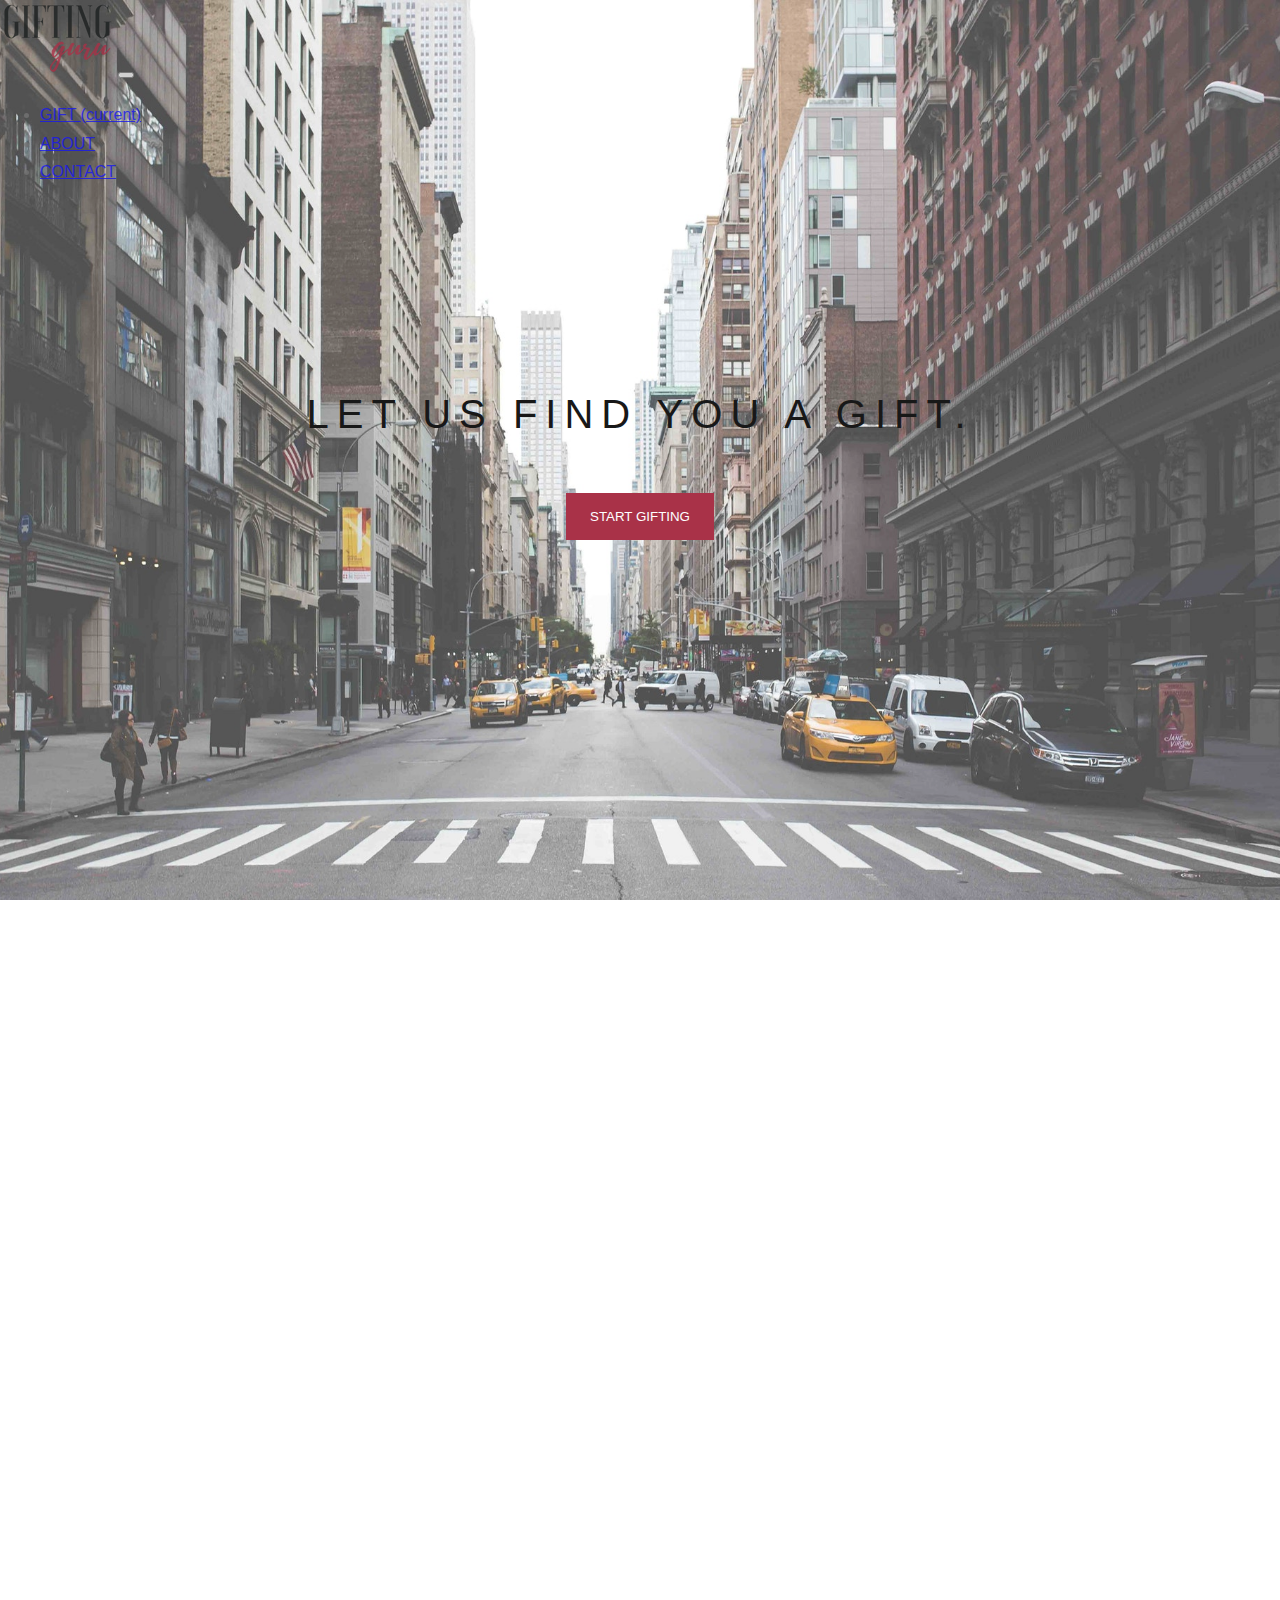
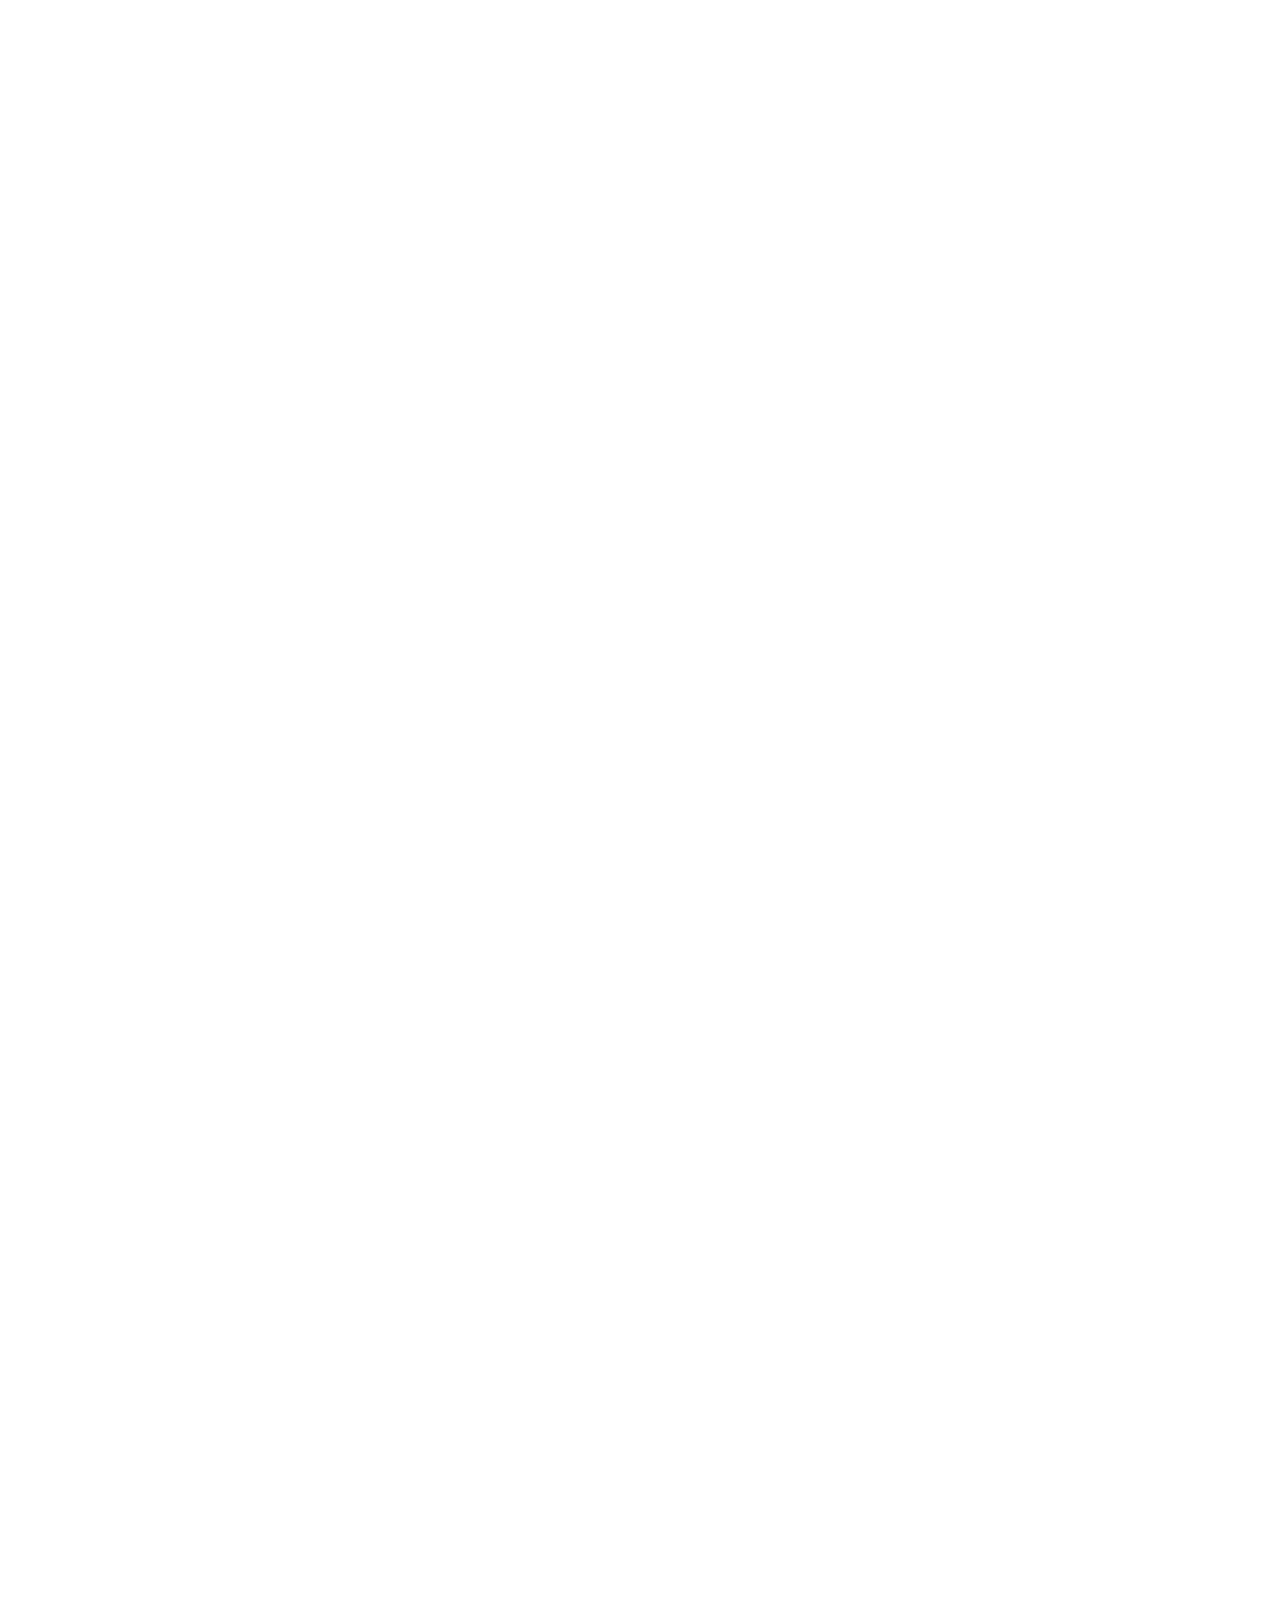
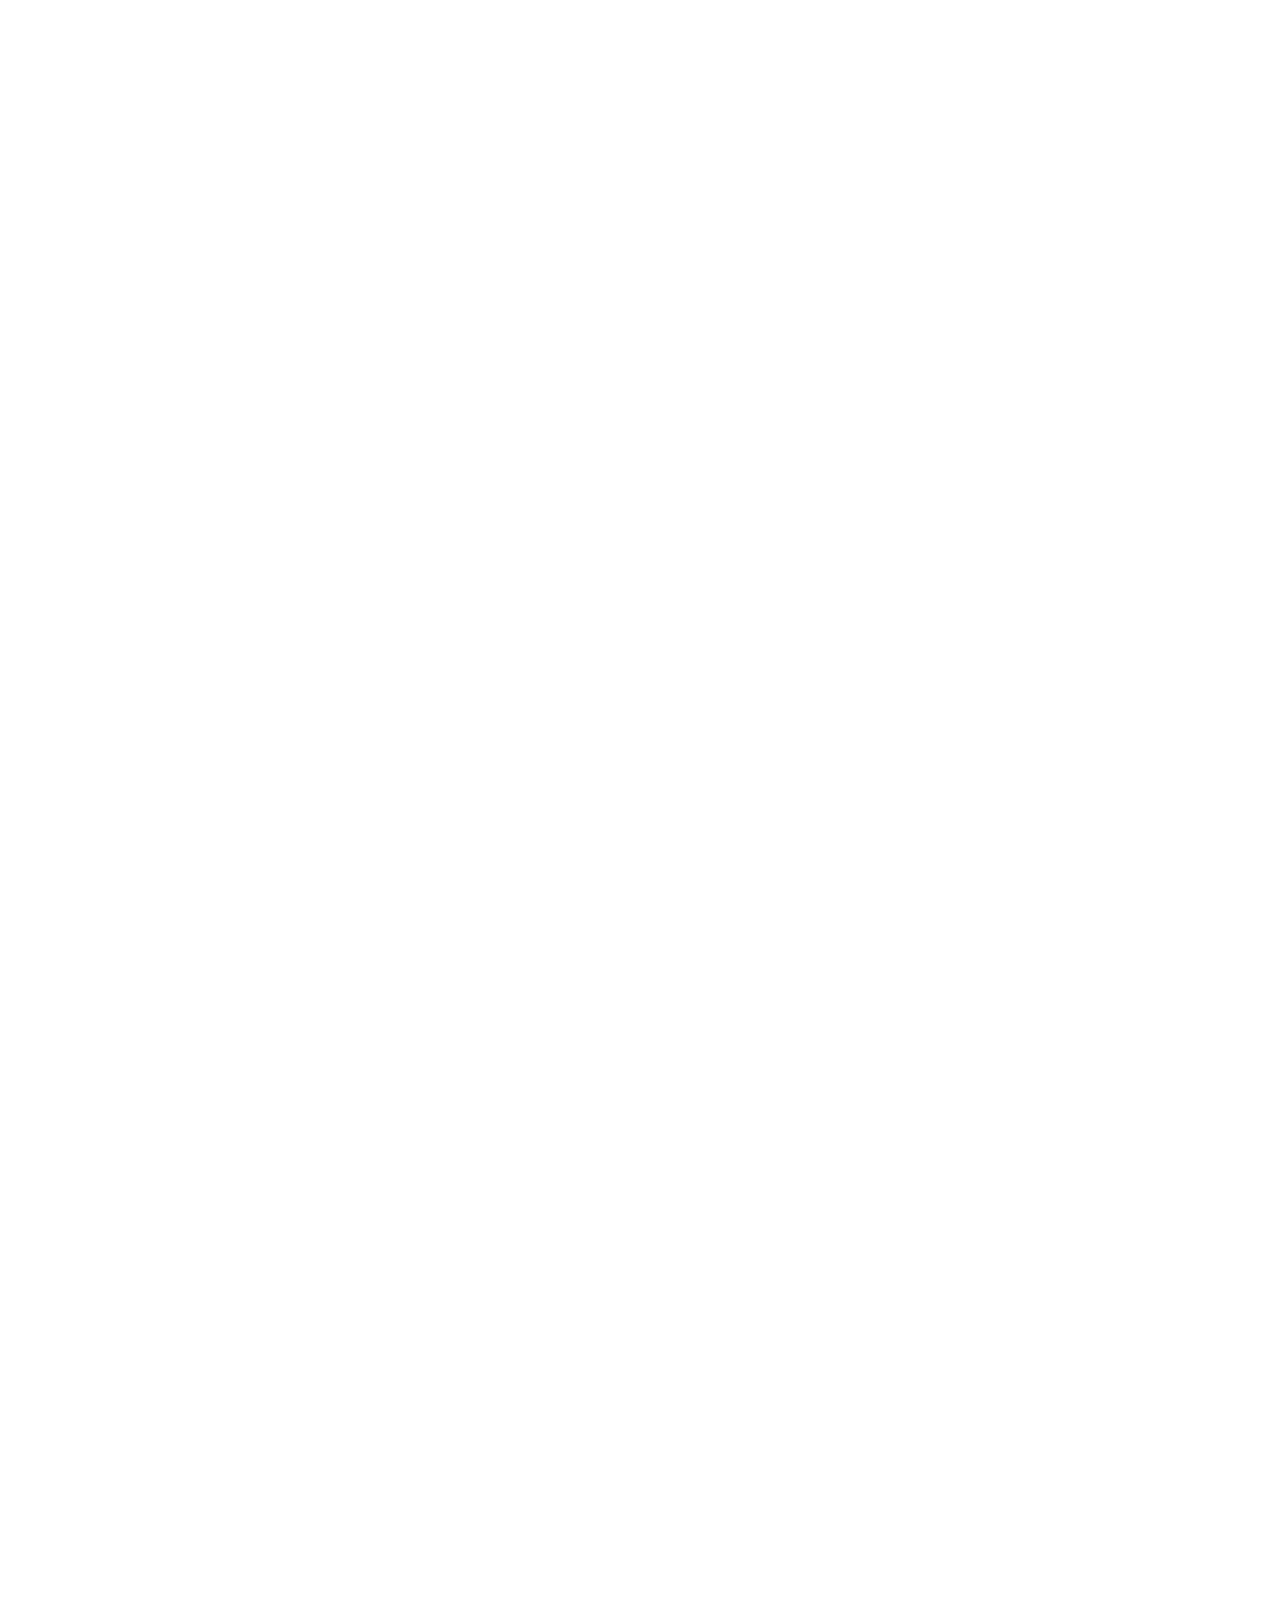
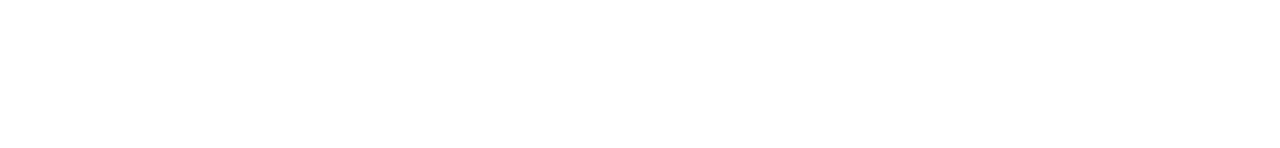
==== index.html @ bafcc560 "fixed padding issue, todo: fix footnote, added video" ====
<!DOCTYPE html>
<html lang="en">
<head>
  <meta charset="UTF-8">
  <meta name="viewport" content="width=device-width, initial-scale=1.0">
  <meta http-equiv="X-UA-Compatible" content="ie=edge">
  <title>GIFTING GURU</title>

  <!-- tab logo -->
  <link rel="shortcut icon" href="./img/tab_logo.png" type="image/png">

  <!-- custom css -->
  <link rel="stylesheet" href="css/style.css">



  <!-- bootstrap css -->
  <link rel="stylesheet" href="https://stackpath.bootstrapcdn.com/bootstrap/4.1.3/css/bootstrap.min.css" integrity="sha384-MCw98/SFnGE8fJT3GXwEOngsV7Zt27NXFoaoApmYm81iuXoPkFOJwJ8ERdknLPMO" crossorigin="anonymous">

</head>
<body>


<div style="width:100%;" class="pimg1">
  <!-- navbar -->
  <nav style="opacity: 0.8; width: 100%;" class="navbar navbar-expand-lg navbar-light bg-light">
    <a class="navbar-brand" href="#"><img src="./img/gifting_guru_logo.webp"></a>
    <button class="navbar-toggler" type="button" data-toggle="collapse" data-target="#navbarSupportedContent" aria-controls="navbarSupportedContent" aria-expanded="false" aria-label="Toggle navigation">
      <span class="navbar-toggler-icon"></span>
    </button>

    <div class="collapse navbar-collapse" id="navbarSupportedContent">
      <ul class="navbar-nav ml-auto">
        <li class="nav-item active">
          <a class="nav-link" href="#gift_button">GIFT <span class="sr-only">(current)</span></a>
        </li>
        <li class="nav-item">
          <a class="nav-link" href="#about_us">ABOUT</a>
        </li>
        <li class="nav-item">
          <a class="nav-link" href="#contact_us">CONTACT</a>
        </li>
      </ul>
    </div>
  </nav>

  <sectoin class="ptext">
    <blockquote style="font-size: 2.5rem; font-color:black; margin-bottom: 5%; margin-top: 0%;" class="blockquote">
      <p class="mb-0">Let us Find you a GIFT.</p>
    </blockquote>
    <button id="gift_button" class="border"><a style="text-decoration: none; color: white;" href="gift.html" target="_blank">START GIFTING</a></button>
  </sectoin>
</div>

<!-- how it works -->
<section style="width: 100%; margin: 0; text-align: center;" class="section section-light row">
  <div style="margin: 1% 0%;" class="col">
  <h2>HOW IT WORKS</h2>
  <hr></div>
  <div style="width: 100%; margin:0;"  class="row">
    <!-- image 1 -->
    <div class="spacing-top-bottom col">
      <button style="padding: 4rem; margin-top: 0;" class="border trans how_it_works">
        <img src="./img/tab_logo.png">
      </button>
      <p class="subtitle">NEED A GIFT BUT HAVE NO IDEA WHAT TO GET?</p>
    </div>
    <!-- image 2 -->
    <div class="spacing-top-bottom col">
      <button style="padding: 4rem; margin-top: 0;" class="border trans how_it_works">
        <img src="./img/tab_logo.png">
      </button>
      <p class="subtitle">SUBMIT IT FOR<br> EVALUATION</p>
    </div>
    <!-- image 3 -->
    <div class="spacing-top-bottom col">
      <button style="padding: 4rem; margin-top: 0;" class="border trans how_it_works">
        <img src="./img/tab_logo.png">
      </button>
      <p class="subtitle">RECEIVE CURATED GIFT <br> INSTANTLY!</p>
    </div>
  </div>
</section>
<section style="width: 100%; height: 90%; margin:0;" class="pimg3 row">
  <video style="display: block; margin: 0 auto;" src="./video/GG_VIDEO.mov" controls autoplay loop></video>
</section>

<!-- ABOUT US / OUR STORY CAROUSEL -->
<section style="margin: 0;" class="row section section-dark">
  <div style="margin: 5% 0%;" class="col">
    <div id="carouselExampleIndicators" class="carousel slide" data-ride="carousel">
      <ol class="carousel-indicators">
        <li data-target="#carouselExampleIndicators" data-slide-to="0" class="active"></li>
        <li data-target="#carouselExampleIndicators" data-slide-to="1"></li>
      </ol>
      <!-- ABOUT US -->
      <div class="carousel-inner">
        <div class="carousel-item active">
          <h2 style="text-align: center;" id="about_us">ABOUT US</h2>
          <hr style="background-color: white;">
          <p style="margin: 2rem 10rem;">
            Perferendis eos earum praesentium, blanditiis sapiente labore aliquam ipsa architecto vitae. Minima soluta temporibus voluptates inventore commodi cumque esse suscipit optio aliquam et, dolorem a cupiditate nihil fuga laboriosam fugiat placeat dignissimos! Unde eveniet placeat quisquam blanditiis voluptatem doloremque fugiat dolor repellendus ratione in.
          </p>
        </div>
        <!-- OUR STORY -->
        <div class="carousel-item">
          <h2 style="text-align: center;" id="about_us">OUR STORY</h2>
          <hr style="background-color: white;">
          <p style="margin: 2rem 10rem;">
            Perferendis eos earum praesentium, blanditiis sapiente labore aliquam ipsa architecto vitae. Minima soluta temporibus voluptates inventore commodi cumque esse suscipit optio aliquam et, dolorem a cupiditate nihil fuga laboriosam fugiat placeat dignissimos! Unde eveniet placeat quisquam blanditiis voluptatem doloremque fugiat dolor repellendus ratione in.
          </p>
        </div>
      </div>
      <a class="carousel-control-prev" href="#carouselExampleIndicators" role="button" data-slide="prev">
        <span class="carousel-control-prev-icon" aria-hidden="true"></span>
        <span class="sr-only">Previous</span>
      </a>
      <a class="carousel-control-next" href="#carouselExampleIndicators" role="button" data-slide="next">
        <span class="carousel-control-next-icon" aria-hidden="true"></span>
        <span class="sr-only">Next</span>
      </a>
    </div>
  </div>
</section>

<!-- CONTACT -->
<section style="height: 100vh;" class="pimg4">
    <div  class="row">
      <div class="ptext">
        <!-- <span id="contact_us" class="border" type="button" data-toggle="modal" data-target="#exampleModal">
          CONTACT US
        </span> -->
        <blockquote style="font-size: 2.5rem; font-color:black; margin-bottom: 5%; margin-top: 5%;" class="blockquote">
          <p class="mb-0 mt-auto mb-auto">
            Info@giftingguru.ca <br> Toronto, ON</p>
        </blockquote>
      </div>
    </div>

    <div class="row">
      <div class="ptext">
        <button id="gift_button" class="border"><a style="text-decoration: none; color: white;" href="gift.html" target="_blank">READY SET GIFT</a></button>
      </div>
    </div>
  <!-- footer -->
  <footer class="page-footer font-small blue pt-4">
  

    <!-- Footer Links -->
    <div class="container-fluid text-center text-md-left">

      <!-- Grid row -->
      <div class="row">
        <ul style="display: inline-block; text-decoration: none; list-style: none; margin-right: auto; margin-left: auto; font-size: 1.1rem;">
          <li style="display: inline-block; margin: 1px 1rem;">Facebook</li>
          <li style="display: inline-block; margin: 1px 1rem;">Instagram</li>
          <li style="display: inline-block; margin: 1px 1rem;">Twitter</li>
          </ul>

      </div>
      <!-- Grid row -->

    </div>
    <!-- Footer Links -->
    <div class="quote">"Exchange gifts, as that will lead to increasing your love for one another"

[Bukhari]</div>

    <!-- Copyright -->
    <div style="margin-top: 1rem; margin-bottom: 1rem;" class="footer-copyright text-center">
      Copyright 2018 by Gifting Guru
    </div>
    <!-- Copyright -->

  </footer>









  </section>

  <!-- Modal - For Contacting / Email -->
<!-- <div class="modal fade" id="exampleModal" tabindex="-1" role="dialog" aria-labelledby="exampleModalLabel" aria-hidden="true">
  <div class="modal-dialog" role="document">
    <div class="modal-content">
      <div class="modal-header">
        <h5 class="modal-title" id="exampleModalLabel">Email US</h5>
        <button type="button" class="close" data-dismiss="modal" aria-label="Close">
          <span aria-hidden="true">&times;</span>
        </button>
      </div>
      <div class="modal-body">
        <form>
      <div class="form-group">
        <label for="exampleInputEmail1">Email address</label>
        <input type="email" class="form-control" id="exampleInputEmail1" aria-describedby="emailHelp" placeholder="Enter email">
        <small id="emailHelp" class="form-text text-muted">We'll never share your email with anyone else.</small>
      </div>
      <div class="form-group">
        <label for="exampleInputPassword1">Message</label>
    <textarea class="form-control" id="exampleFormControlTextarea1" rows="3"></textarea>
      </div>
      <div class="modal-footer">
        <button type="button" class="btn btn-secondary" data-dismiss="modal">Close</button>
        <button type="submit" class="btn btn-primary">Send</button>
      </div>
    </form>
      </div>
      
    </div>
  </div>
</div> -->
<!-- 
<div class="pimg2">


</div>
 -->
  <!-- jquery -->
  <script src="https://code.jquery.com/jquery-3.3.1.slim.min.js" integrity="sha384-q8i/X+965DzO0rT7abK41JStQIAqVgRVzpbzo5smXKp4YfRvH+8abtTE1Pi6jizo" crossorigin="anonymous"></script>
  <!-- bootstarp js -->
  <script src="https://cdnjs.cloudflare.com/ajax/libs/popper.js/1.14.3/umd/popper.min.js" integrity="sha384-ZMP7rVo3mIykV+2+9J3UJ46jBk0WLaUAdn689aCwoqbBJiSnjAK/l8WvCWPIPm49" crossorigin="anonymous"></script>
  <script src="https://stackpath.bootstrapcdn.com/bootstrap/4.1.3/js/bootstrap.min.js" integrity="sha384-ChfqqxuZUCnJSK3+MXmPNIyE6ZbWh2IMqE241rYiqJxyMiZ6OW/JmZQ5stwEULTy" crossorigin="anonymous"></script>
</body>
</html>
---- css/style.css ----
body, html{
  height:100%;
  width: 100%;
  margin:0;
  font-size:16px;
  font-family:"Lato", sans-serif;
  font-weight:400;
  line-height:1.8em;
  color:#666;
  /* no horizontal scroll */
  overflow-x: hidden;
}

#gift_button {
  padding: 1rem 1.5rem; 
  background-color: rgba(160, 28, 53, 1); 
  border: none;
}

.pimg1, .pimg2, .pimg3, .pimg4{
  position:relative;
  opacity:0.90;
  background-position:center;
  background-size:cover;
  background-repeat:no-repeat;
  margin: 0;

  /*
    fixed = parallax
    scroll = normal
  */
  background-attachment:fixed;
}

/* horizontal line */
hr {
  background-color: black; 
  margin: 1% 10%;
}

h2 {
  width: 100%;
  /*background-color: orange; */
}
.pimg1{
  background-image:url('../img/image1.jpg');
  /*min-height:100%;*/
  height:100%;
  width:100%;
}

.pimg2{
  background-image:url('../img/image2.jpg');
  /*min-height:400px;*/
  height:100%;
  width:100%;
}

.pimg3{
  background-image:url('../img/image3.jpg');
  height:100%;
  width:100%;
}
.pimg4{
  background-image:url('../img/pagebg2.jpg');
  /*min-height:400px;*/
  height:100%;
  width:100%;
  /*background-size: 300px 150px;*/

 /* width: 300px;
  height: 300px;*/
}

.section{
  text-align:center;
  /*padding:50px 80px;*/
  width: 100%;
  margin: 0;
}

nav {
  width: 100%;
}

.section-light{
  background-color:#f4f4f4;
  color:#666;
}

.section-dark{
  background-color:#282e34;
  color:#ddd;
}

.ptext{
  position:absolute;
  top:40%;
  width:100%;
  text-align:center;
  color:#000;
  font-size:27px;
  letter-spacing:8px;
  text-transform:uppercase;
}

.ptext1{
  position:absolute;
  top:23%;
  width:100%;
  text-align:center;
  color:#000;
  font-size:27px;
  letter-spacing:8px;
  text-transform:uppercase;
}

.ptext .border{
  background-color:#111;
  color:#fff;
  padding:20px;
}

.ptext .border.trans{
  background-color:transparent;
}

@media(max-width:568px){
  .pimg1, .pimg2, .pimg3{
    background-attachment:scroll;
  }
}

/* add some margin top-bottom */
.spacing-top-bottom {
  margin: 2% 0%;
  text-align: center; 
}

/*display when hover */

.how_it_works {
  display: inline-block; 
  border-radius: 50%;
  border-color: black;
  text-align: center;
  /*margin: 2rem;*/
  padding: 10rem;
  /*background-color: green;*/
}
p.show_on_hover {
  opacity: 0; 
  font-size: 1rem;
   text-decoration: none;
}

img.hide_on_hover {
  opacity: 1; 
}
img.hide_on_hover:hover {
  opacity: 0; 
}

p.show_on_hover:hover {
  opacity: 1; 
}

/*footer style*/
footer {
  margin: 0;
  width: 100%;
  opacity: 0.9; 
  background-color: white; 
  color: black; 
  margin-top: 50%;
}
.under_h5 {
  border: 1px solid white; 
  margin-top: 0px; 
  margin-bottom: 10px;
  margin-right: 15px;
}

.quote {
  text-align: center;
}
/* circle size and shape */
.circles_size_position {
  /*margin-bottom: 10rem;*/
  /*background-color: green;*/
}
/* subtitle for 3 pieces */
.subtitle {
  /*background-color: green;*/
  width:100%;
  margin: 5% 0%;
  text-transform:uppercase;
  color: black; 
  /*background-color: white;*/
  font-size: 1.1rem;
  /*margin-bottom: 20%;*/
  /*margin-right: 10%;*/
  /*margin-left: 10%;*/
}

@media only screen and (max-width: 760px) {
  .under_h5 {
    margin-right: 20rem;
    margin-left: 20rem;
  }
}
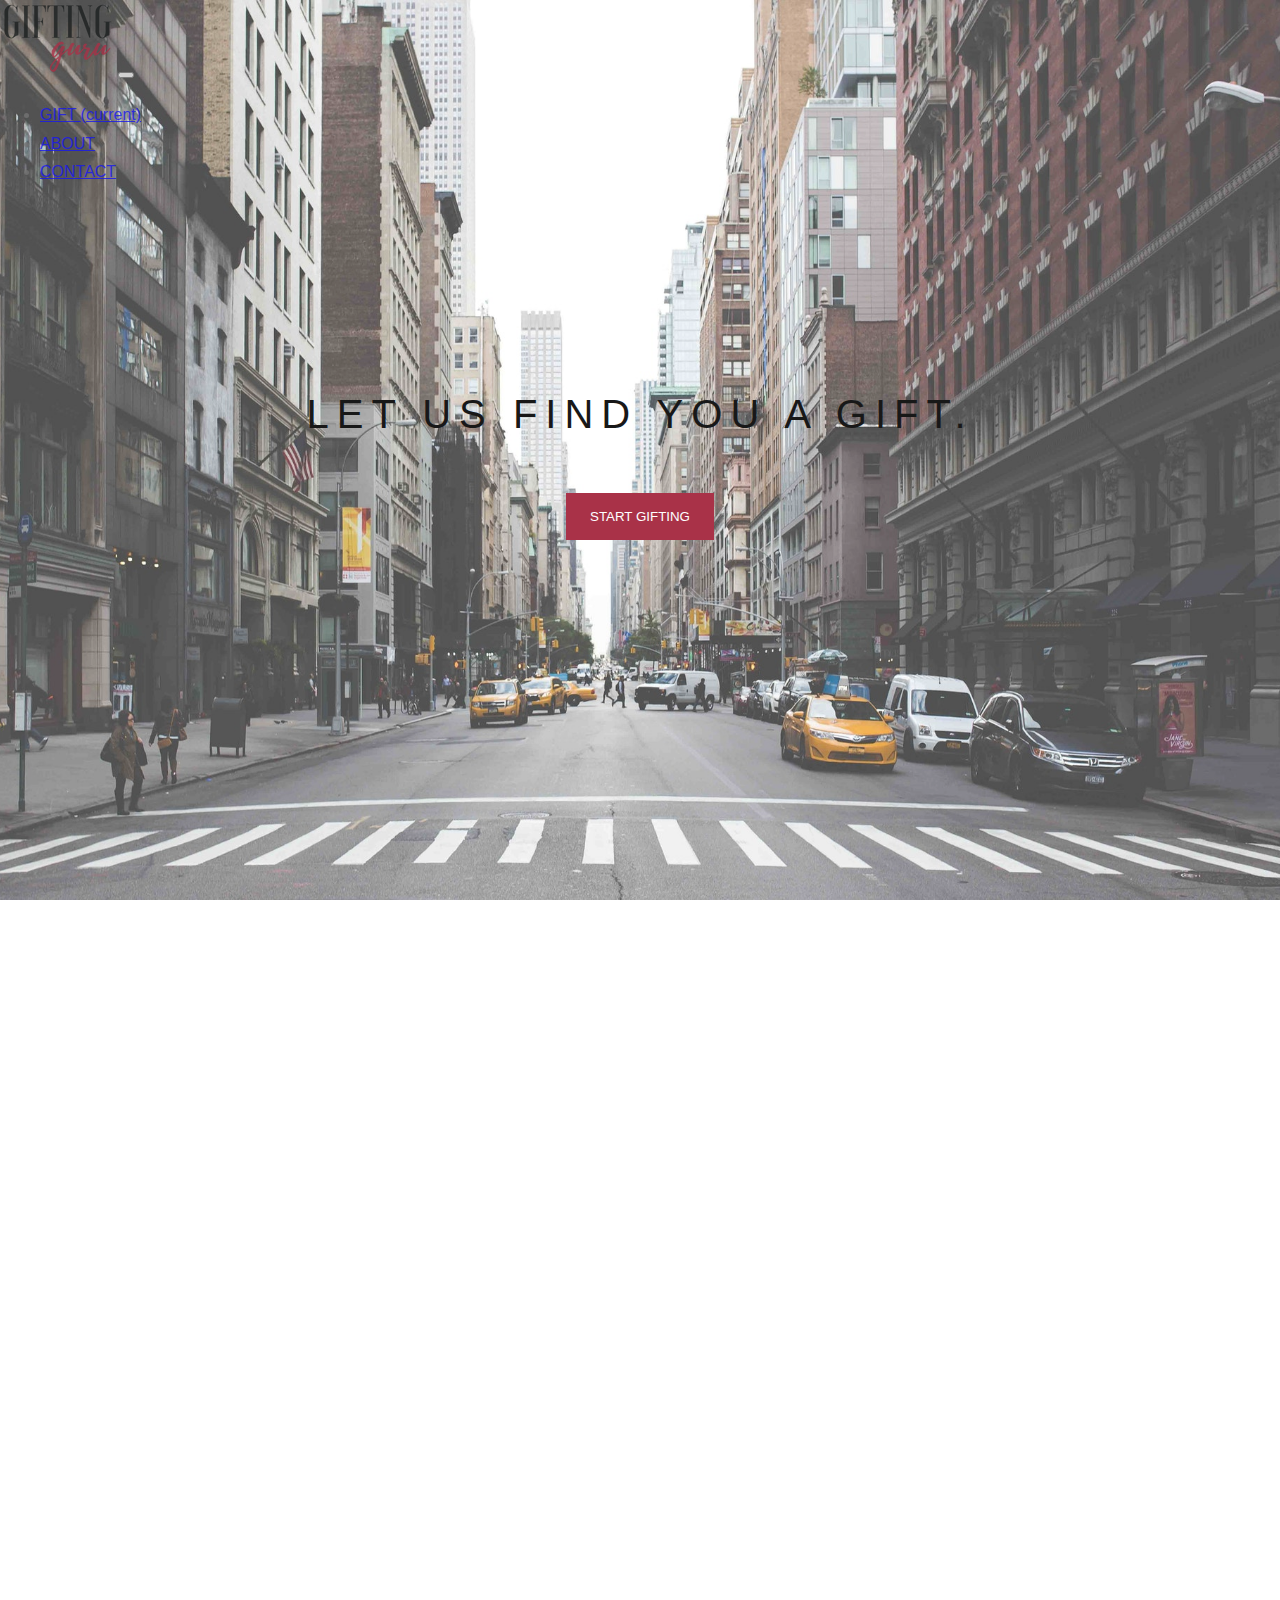
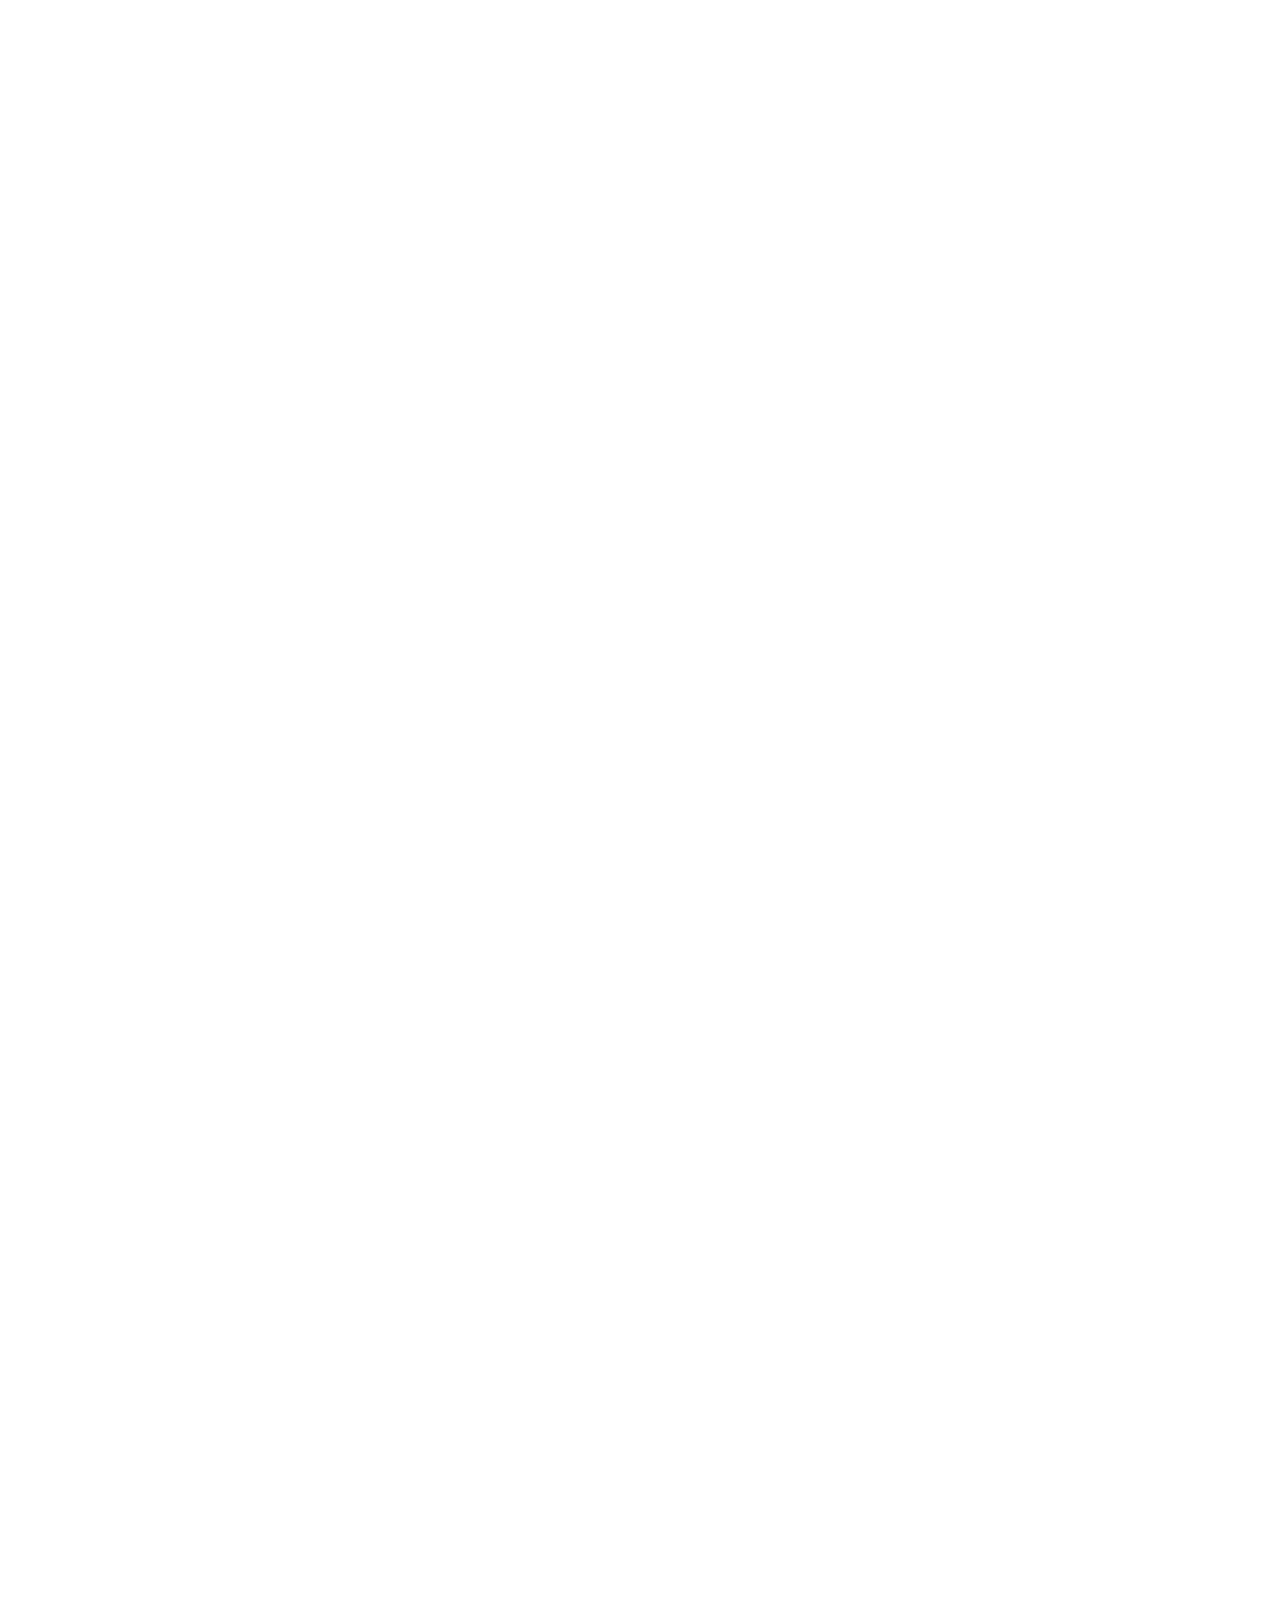
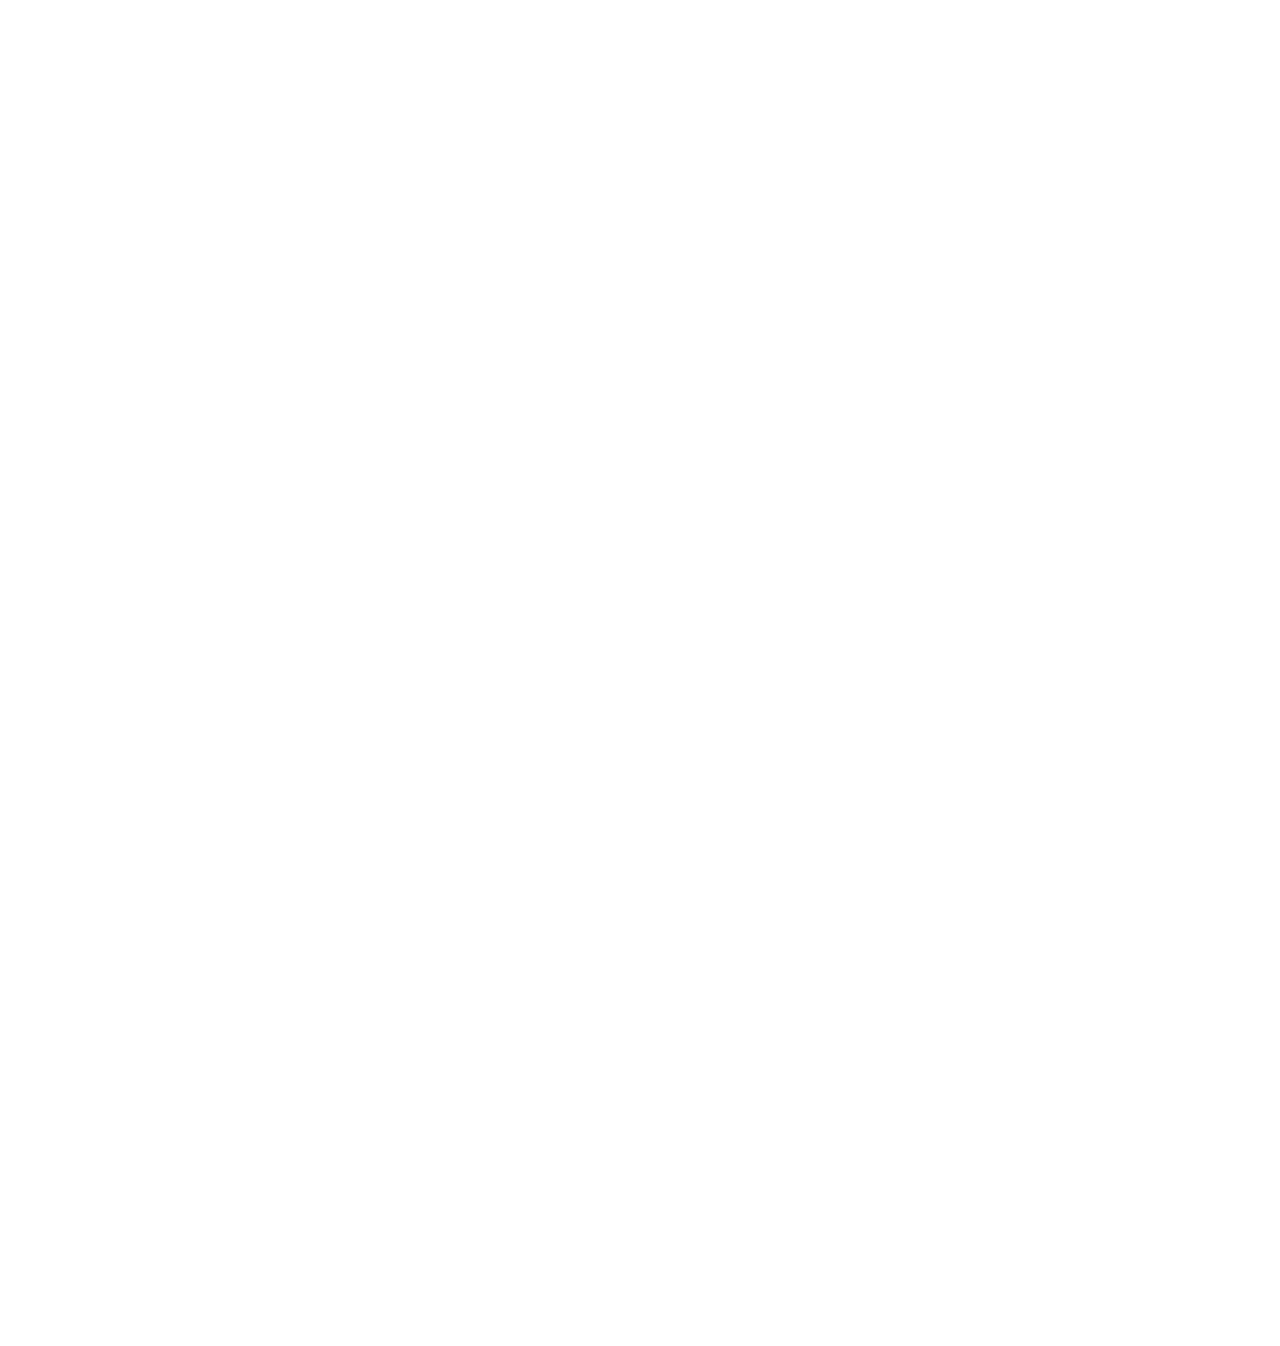
==== commit 662f5861: "fixed footer" ====
--- a/index.html
+++ b/index.html
@@ -124,103 +124,48 @@
 </section>
 
 <!-- CONTACT -->
-<section style="height: 100vh;" class="pimg4">
-    <div  class="row">
-      <div class="ptext">
-        <!-- <span id="contact_us" class="border" type="button" data-toggle="modal" data-target="#exampleModal">
-          CONTACT US
-        </span> -->
-        <blockquote style="font-size: 2.5rem; font-color:black; margin-bottom: 5%; margin-top: 5%;" class="blockquote">
-          <p class="mb-0 mt-auto mb-auto">
-            Info@giftingguru.ca <br> Toronto, ON</p>
-        </blockquote>
-      </div>
+<section style="height: 100vh; opacity: 0.9;" class="pimg4">
+  <div style="margin: 0;" class="row">
+    <div class="ptext col">
+      <blockquote style="background-color: green; font-size: 2.5rem; font-color:black;" class="blockquote">
+        <p class="mb-0 mt-auto mb-auto">
+          Info@giftingguru.ca <br> Toronto, ON
+        </p>
+      </blockquote>
     </div>
+  </div>
 
-    <div class="row">
-      <div class="ptext">
-        <button id="gift_button" class="border"><a style="text-decoration: none; color: white;" href="gift.html" target="_blank">READY SET GIFT</a></button>
-      </div>
+  <div class="row">
+    <div class="ptext col">
+      <button style="background-color: green;" id="gift_button" class="border"><a style="text-decoration: none; color: white;" href="gift.html" target="_blank">READY SET GIFT</a></button>
     </div>
-  <!-- footer -->
-  <footer class="page-footer font-small blue pt-4">
-  
+  </div>
 
-    <!-- Footer Links -->
-    <div class="container-fluid text-center text-md-left">
 
-      <!-- Grid row -->
-      <div class="row">
-        <ul style="display: inline-block; text-decoration: none; list-style: none; margin-right: auto; margin-left: auto; font-size: 1.1rem;">
-          <li style="display: inline-block; margin: 1px 1rem;">Facebook</li>
-          <li style="display: inline-block; margin: 1px 1rem;">Instagram</li>
-          <li style="display: inline-block; margin: 1px 1rem;">Twitter</li>
-          </ul>
+</section>
 
-      </div>
-      <!-- Grid row -->
-
-    </div>
-    <!-- Footer Links -->
-    <div class="quote">"Exchange gifts, as that will lead to increasing your love for one another"
-
-[Bukhari]</div>
-
-    <!-- Copyright -->
-    <div style="margin-top: 1rem; margin-bottom: 1rem;" class="footer-copyright text-center">
-      Copyright 2018 by Gifting Guru
-    </div>
-    <!-- Copyright -->
-
-  </footer>
+<!-- footer -->
+<footer style="margin: 0;" class="page-footer">
+  <div style="margin: 0.5% 0%;" class="row">
+    <ul style="text-align: center; display: inline-block; text-decoration: none; list-style: none; font-size: 1.1rem;" class="col">
+      <li style="display: inline-block; margin: 1px 1rem;">Facebook</li>
+      <li style="display: inline-block; margin: 1px 1rem;">Instagram</li>
+      <li style="display: inline-block; margin: 1px 1rem;">Twitter</li>
+    </ul>
+  </div>
+  <div style="margin:0%; text-align: center;" class="row">
+    <p style="text-align: center;" class="col">
+      "Exchange gifts, as that will lead to increasing your love for one another" [Bukhari]
+    </p>
+  </div>
+  <!-- Copyright -->
+  <div style="margin: 1% 0%; text-align: center;" class="footer-copyright">
+    Copyright 2018 by Gifting Guru
+  </div>
+</footer>
 
 
 
-
-
-
-
-
-
-  </section>
-
-  <!-- Modal - For Contacting / Email -->
-<!-- <div class="modal fade" id="exampleModal" tabindex="-1" role="dialog" aria-labelledby="exampleModalLabel" aria-hidden="true">
-  <div class="modal-dialog" role="document">
-    <div class="modal-content">
-      <div class="modal-header">
-        <h5 class="modal-title" id="exampleModalLabel">Email US</h5>
-        <button type="button" class="close" data-dismiss="modal" aria-label="Close">
-          <span aria-hidden="true">&times;</span>
-        </button>
-      </div>
-      <div class="modal-body">
-        <form>
-      <div class="form-group">
-        <label for="exampleInputEmail1">Email address</label>
-        <input type="email" class="form-control" id="exampleInputEmail1" aria-describedby="emailHelp" placeholder="Enter email">
-        <small id="emailHelp" class="form-text text-muted">We'll never share your email with anyone else.</small>
-      </div>
-      <div class="form-group">
-        <label for="exampleInputPassword1">Message</label>
-    <textarea class="form-control" id="exampleFormControlTextarea1" rows="3"></textarea>
-      </div>
-      <div class="modal-footer">
-        <button type="button" class="btn btn-secondary" data-dismiss="modal">Close</button>
-        <button type="submit" class="btn btn-primary">Send</button>
-      </div>
-    </form>
-      </div>
-      
-    </div>
-  </div>
-</div> -->
-<!-- 
-<div class="pimg2">
-
-
-</div>
- -->
   <!-- jquery -->
   <script src="https://code.jquery.com/jquery-3.3.1.slim.min.js" integrity="sha384-q8i/X+965DzO0rT7abK41JStQIAqVgRVzpbzo5smXKp4YfRvH+8abtTE1Pi6jizo" crossorigin="anonymous"></script>
   <!-- bootstarp js -->
--- a/css/style.css
+++ b/css/style.css
@@ -172,7 +172,7 @@
   opacity: 0.9; 
   background-color: white; 
   color: black; 
-  margin-top: 50%;
+  /*margin-top: 50%;*/
 }
 .under_h5 {
   border: 1px solid white; 
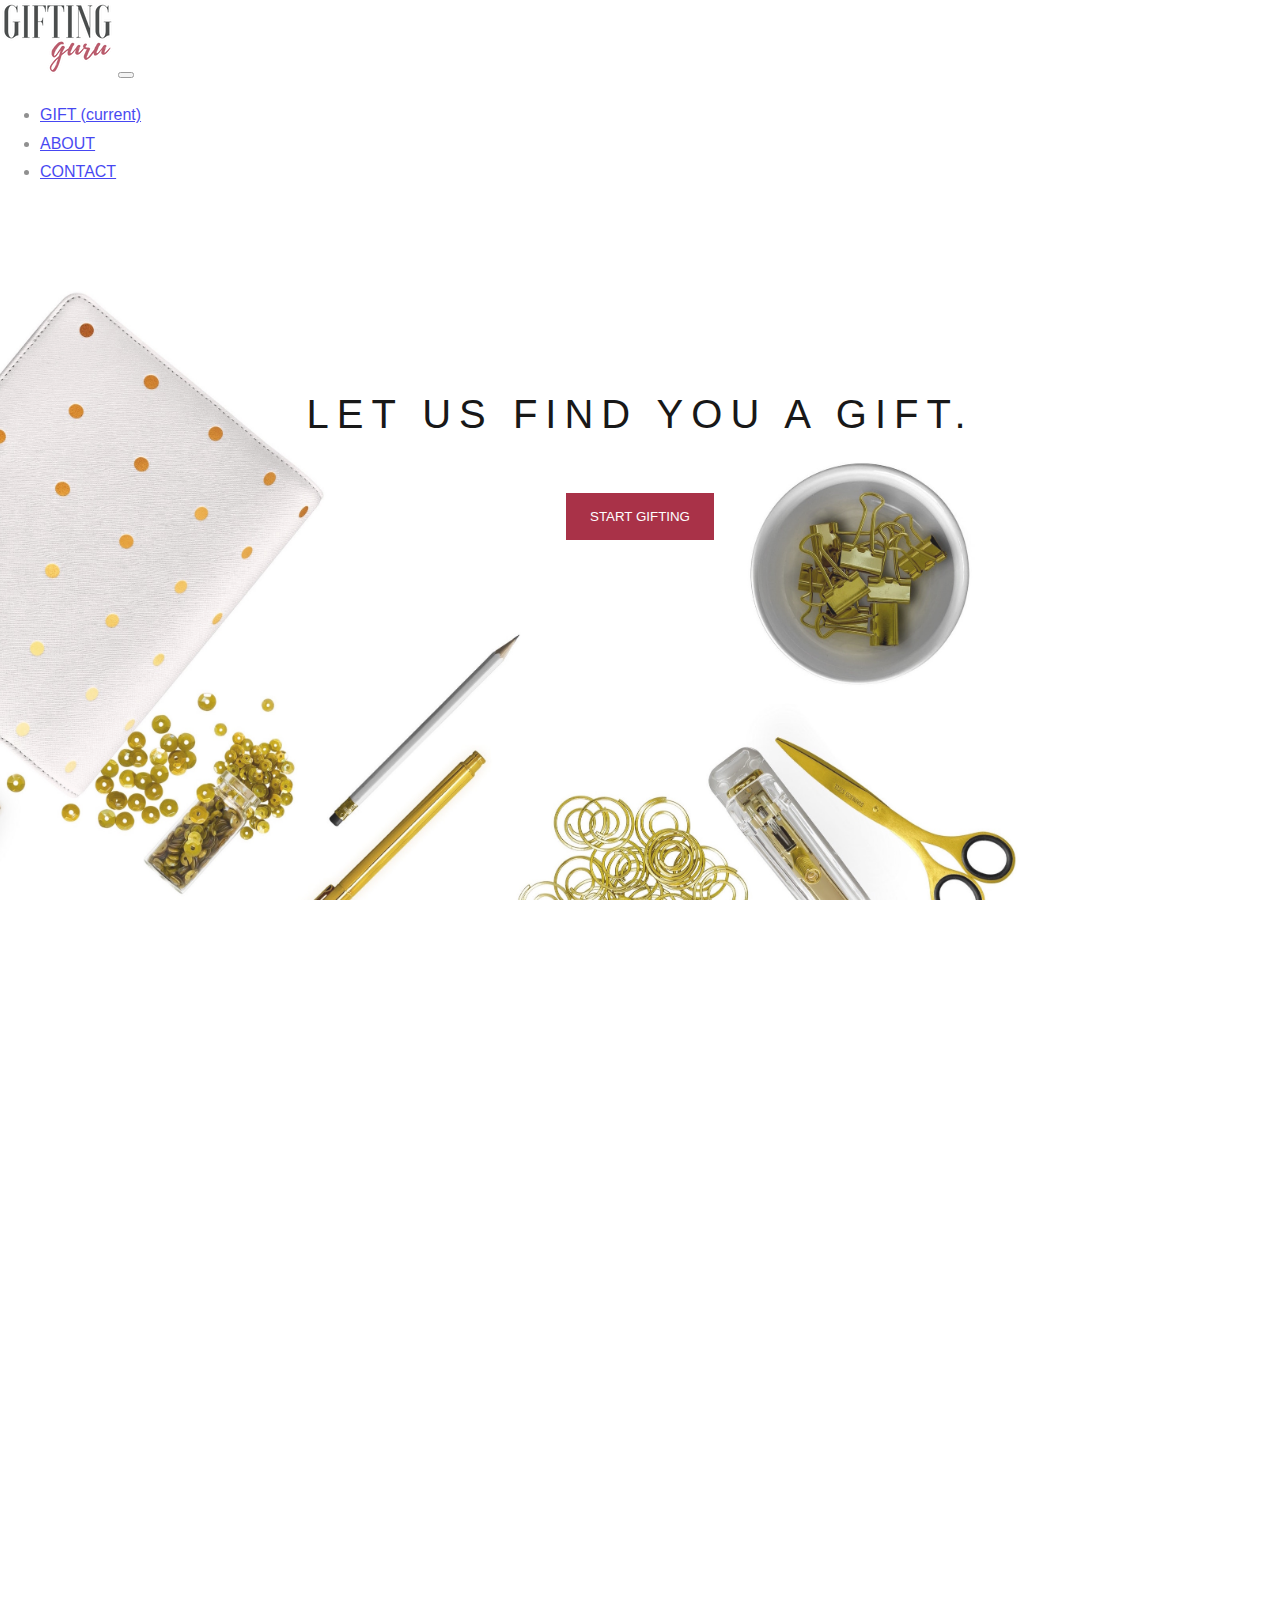
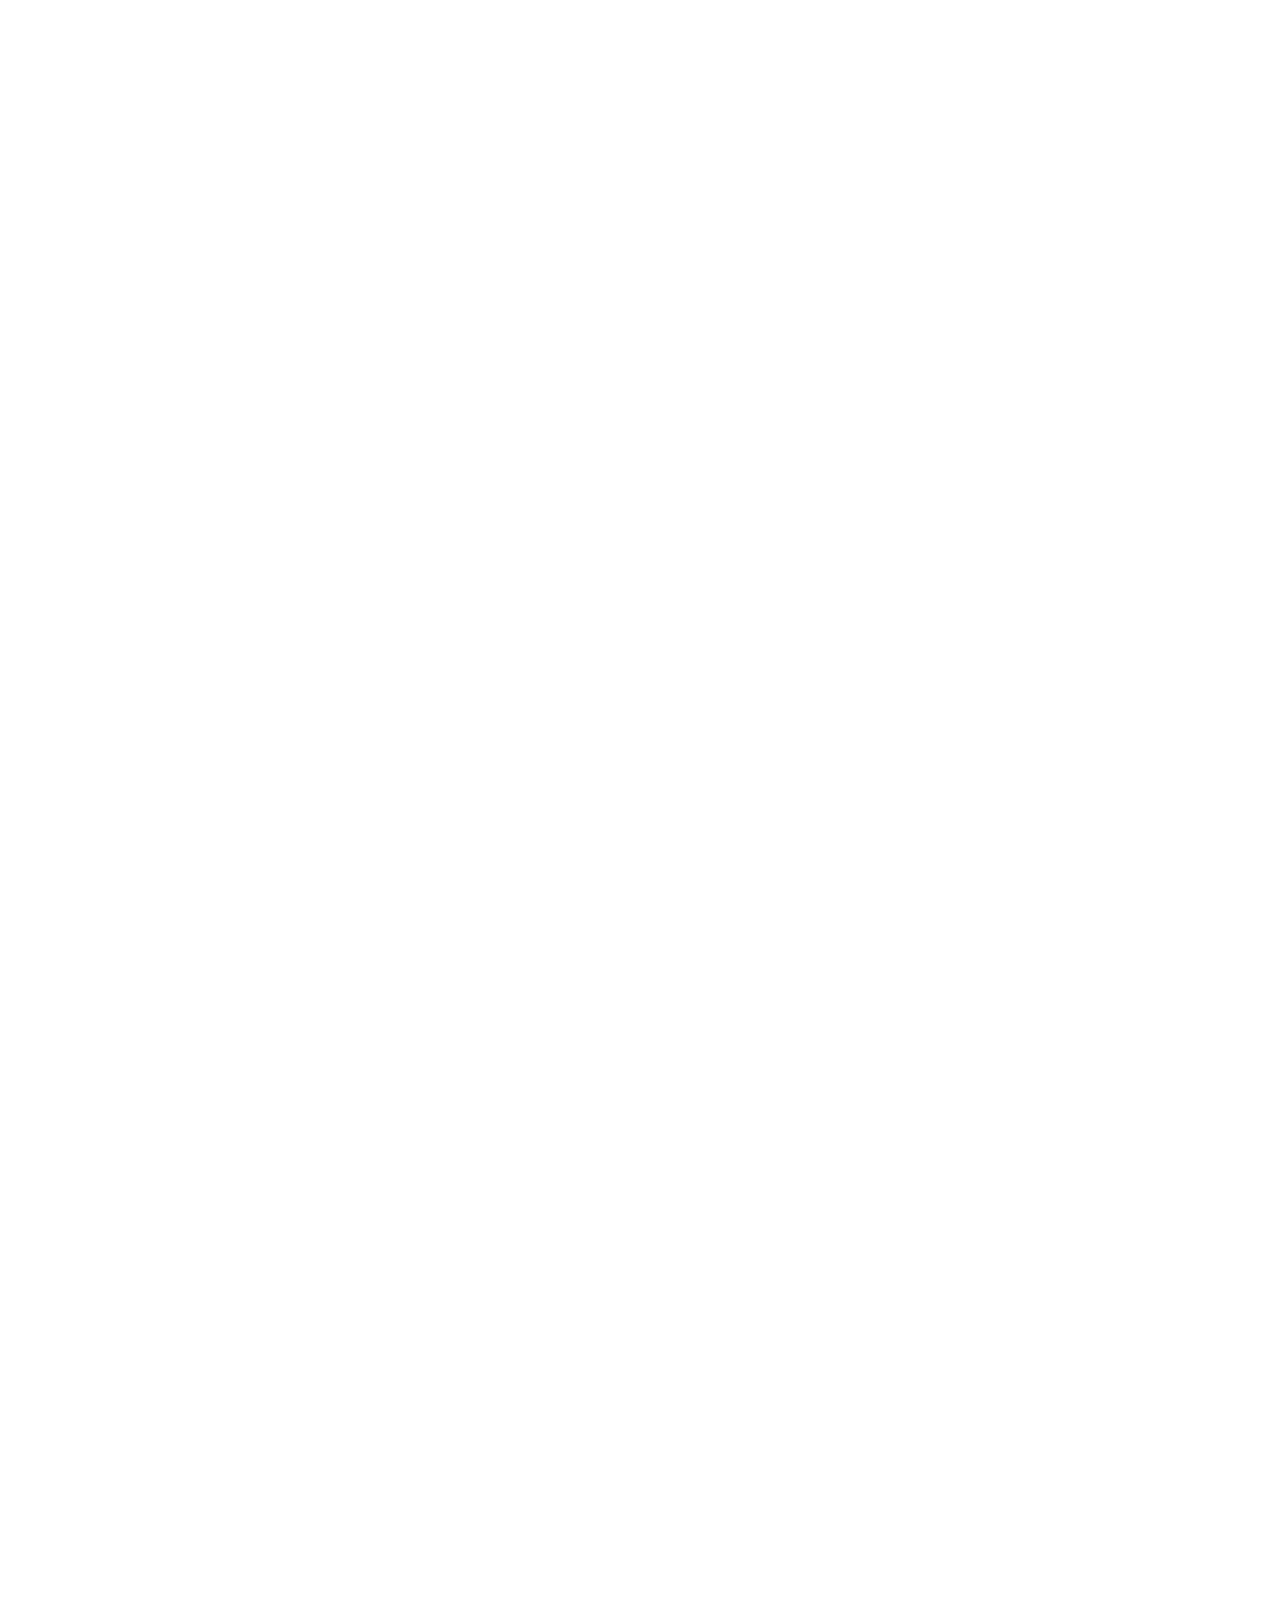
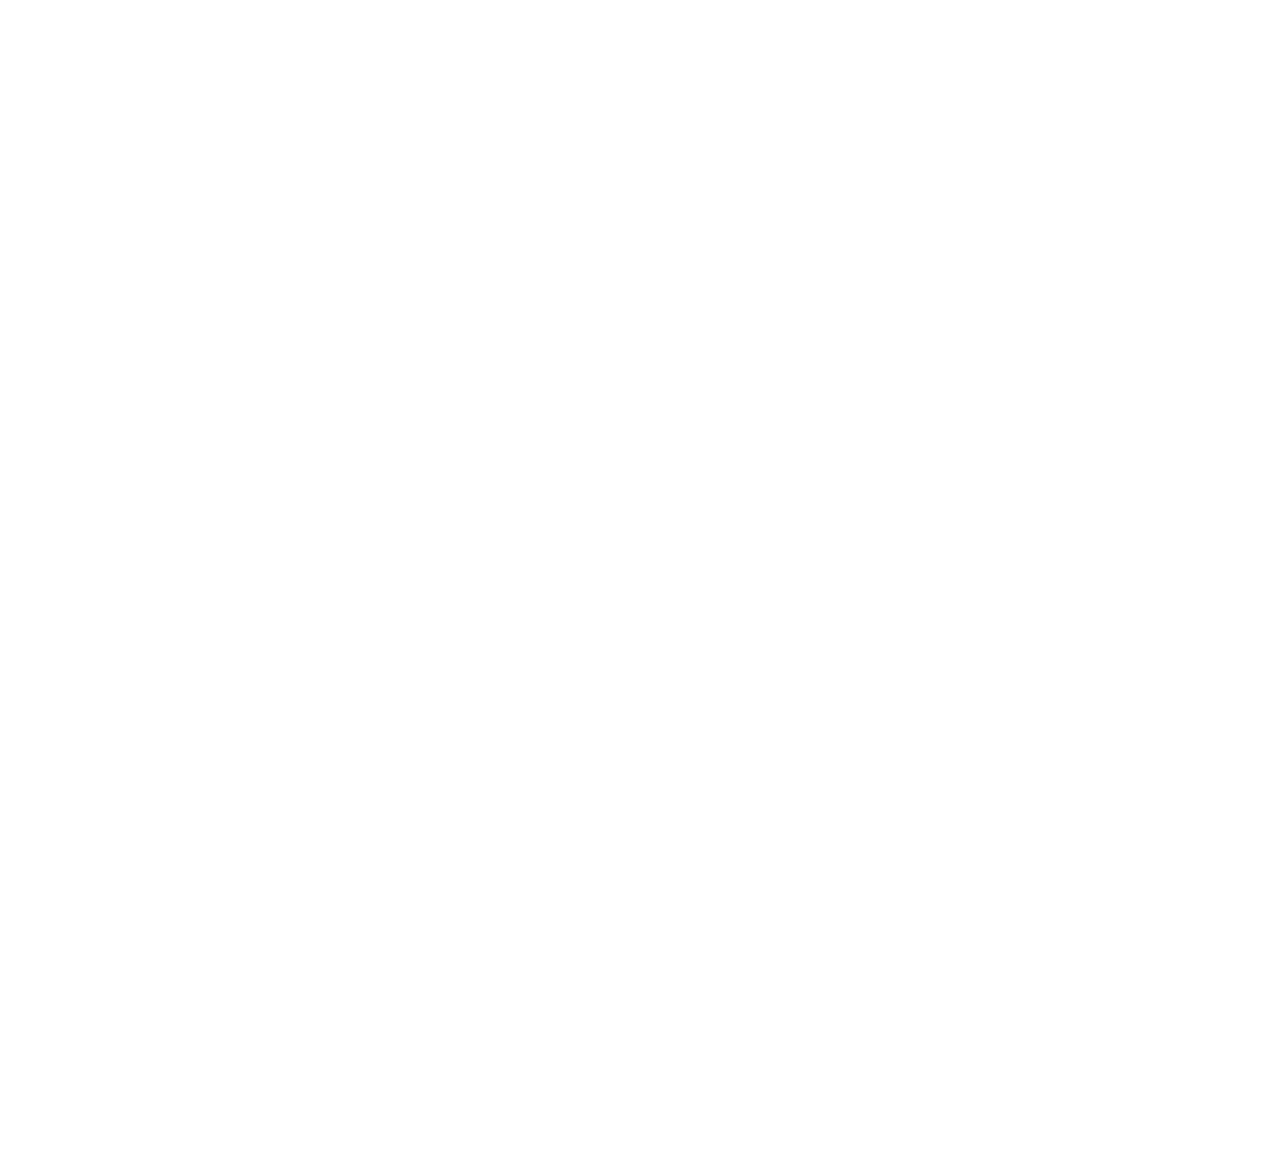
==== commit 6c46922f: "finished" ====
--- a/index.html
+++ b/index.html
@@ -21,7 +21,7 @@
 <body>
 
 
-<div style="width:100%;" class="pimg1">
+<div style="width:100%;" class="pimg5">
   <!-- navbar -->
   <nav style="opacity: 0.8; width: 100%;" class="navbar navbar-expand-lg navbar-light bg-light">
     <a class="navbar-brand" href="#"><img src="./img/gifting_guru_logo.webp"></a>
@@ -81,7 +81,9 @@
     </div>
   </div>
 </section>
-<section style="width: 100%; height: 90%; margin:0;" class="pimg3 row">
+
+<!-- VIDEO -->
+<section style="width: 100%; height: 90%; margin:0;" class="pimg6 row">
   <video style="display: block; margin: 0 auto;" src="./video/GG_VIDEO.mov" controls autoplay loop></video>
 </section>
 
@@ -126,31 +128,29 @@
 <!-- CONTACT -->
 <section style="height: 100vh; opacity: 0.9;" class="pimg4">
   <div style="margin: 0;" class="row">
-    <div class="ptext col">
-      <blockquote style="background-color: green; font-size: 2.5rem; font-color:black;" class="blockquote">
-        <p class="mb-0 mt-auto mb-auto">
+    <div style="margin: 10% 0%; " class="ptext col">
+      <blockquote style="font-size: 2.5rem; font-color:black;" class="blockquote">
+        <h2 style="font-weight: bold; color: white; font-size: 3rem;" class="mt-auto mb-auto">
           Info@giftingguru.ca <br> Toronto, ON
-        </p>
+        </h2>
       </blockquote>
     </div>
   </div>
 
   <div class="row">
     <div class="ptext col">
-      <button style="background-color: green;" id="gift_button" class="border"><a style="text-decoration: none; color: white;" href="gift.html" target="_blank">READY SET GIFT</a></button>
+      <button id="gift_button" class="border"><a style="text-decoration: none; color: white;" href="gift.html" target="_blank">READY SET GIFT</a></button>
     </div>
   </div>
 
 
-</section>
-
-<!-- footer -->
-<footer style="margin: 0;" class="page-footer">
+  <!-- footer -->
+<footer style="margin: 0; bottom: 0; position: absolute;" class="page-footer">
   <div style="margin: 0.5% 0%;" class="row">
     <ul style="text-align: center; display: inline-block; text-decoration: none; list-style: none; font-size: 1.1rem;" class="col">
-      <li style="display: inline-block; margin: 1px 1rem;">Facebook</li>
-      <li style="display: inline-block; margin: 1px 1rem;">Instagram</li>
-      <li style="display: inline-block; margin: 1px 1rem;">Twitter</li>
+      <li style="display: inline-block; margin: 1px 5%;">Facebook</li>
+      <li style="display: inline-block; margin: 1px 5%;">Instagram</li>
+      <li style="display: inline-block; margin: 1px 5%;">Twitter</li>
     </ul>
   </div>
   <div style="margin:0%; text-align: center;" class="row">
@@ -163,6 +163,9 @@
     Copyright 2018 by Gifting Guru
   </div>
 </footer>
+</section>
+
+
 
 
 
--- a/css/style.css
+++ b/css/style.css
@@ -17,7 +17,7 @@
   border: none;
 }
 
-.pimg1, .pimg2, .pimg3, .pimg4{
+.pimg1, .pimg2, .pimg3, .pimg4, .pimg5, .pimg6 {
   position:relative;
   opacity:0.90;
   background-position:center;
@@ -61,15 +61,23 @@
   height:100%;
   width:100%;
 }
-.pimg4{
+
+.pimg4 {
   background-image:url('../img/pagebg2.jpg');
-  /*min-height:400px;*/
-  height:100%;
-  width:100%;
-  /*background-size: 300px 150px;*/
-
- /* width: 300px;
-  height: 300px;*/
+  height:100%;
+  width:100%;
+}
+
+.pimg5 {
+  background-image:url('../img/pagebg_1.jpg');
+  height:100%;
+  width:100%;
+}
+
+.pimg6 {
+  background-image:url('../img/pagebg4.jpg');
+  height:100%;
+  width:100%;
 }
 
 .section{
@@ -126,7 +134,7 @@
 }
 
 @media(max-width:568px){
-  .pimg1, .pimg2, .pimg3{
+  .pimg1, .pimg2, .pimg3, .pimg4, .pimg5, .pimg6 {
     background-attachment:scroll;
   }
 }
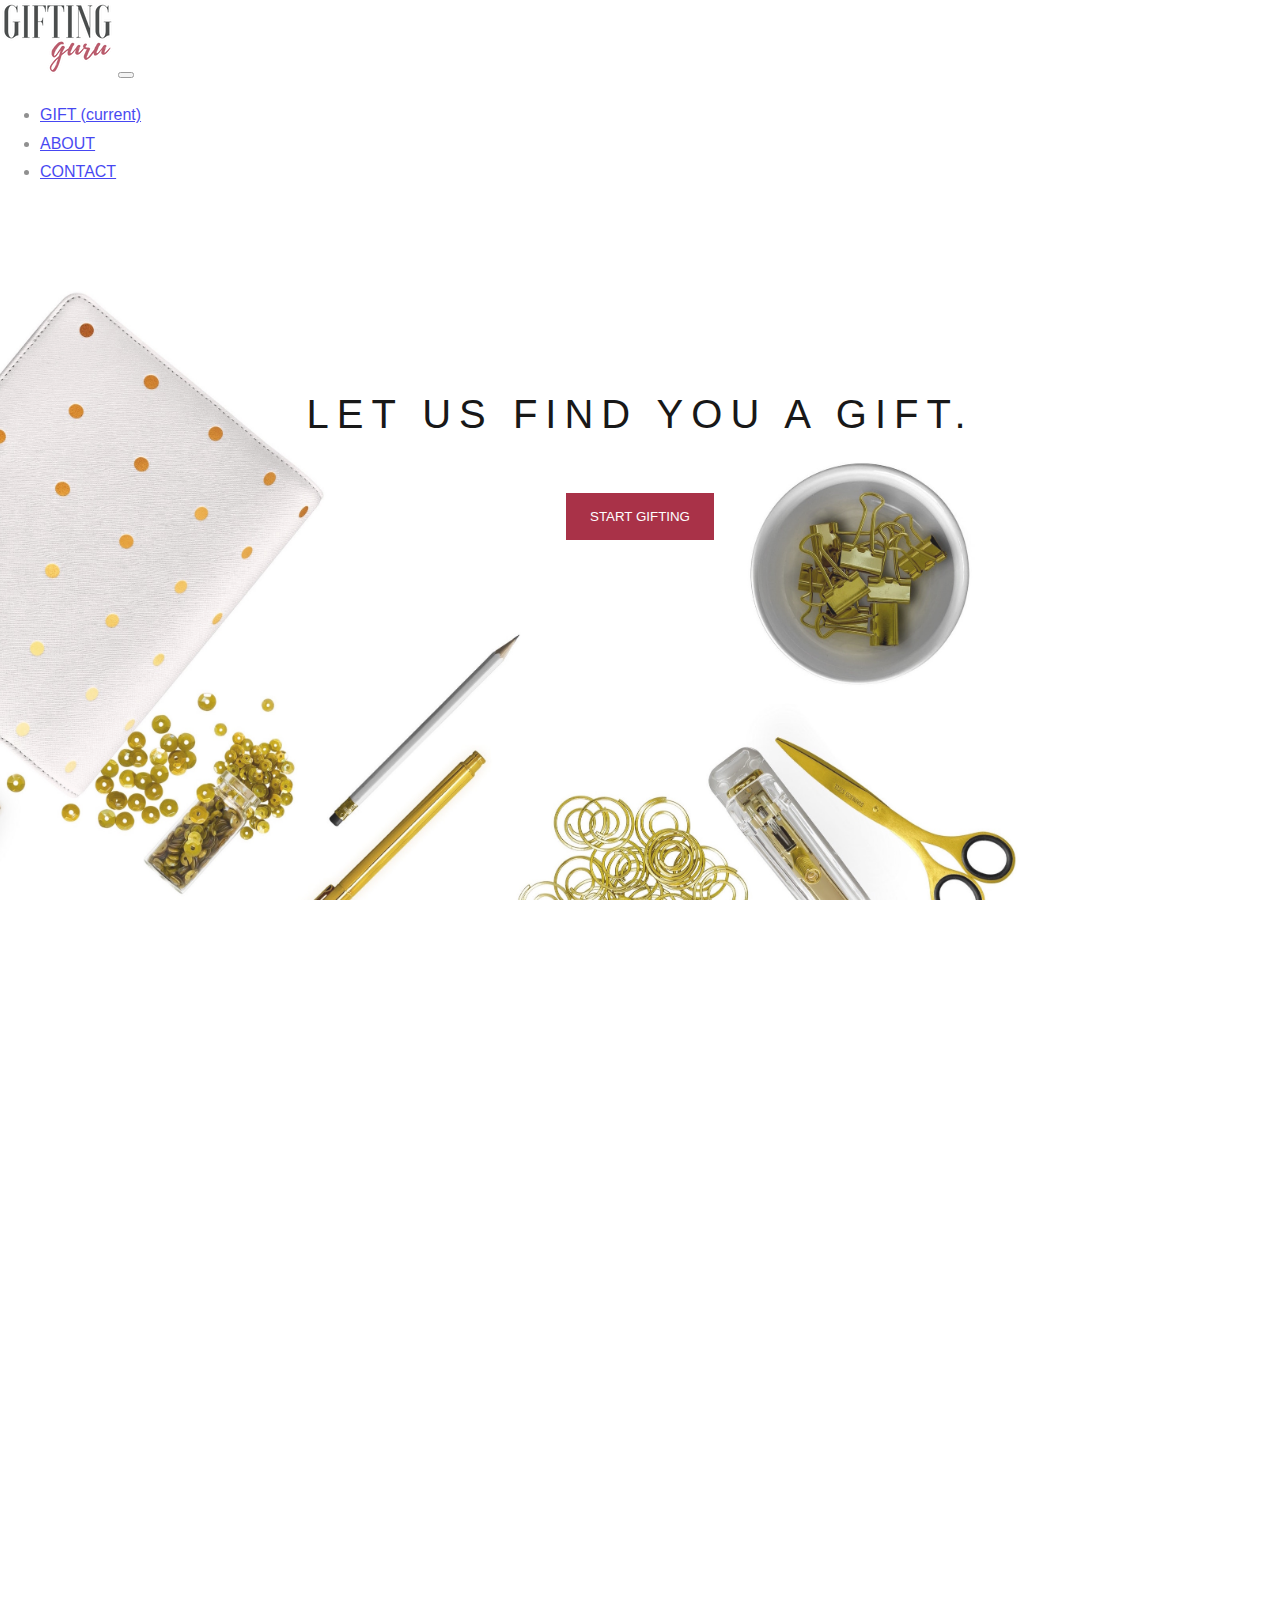
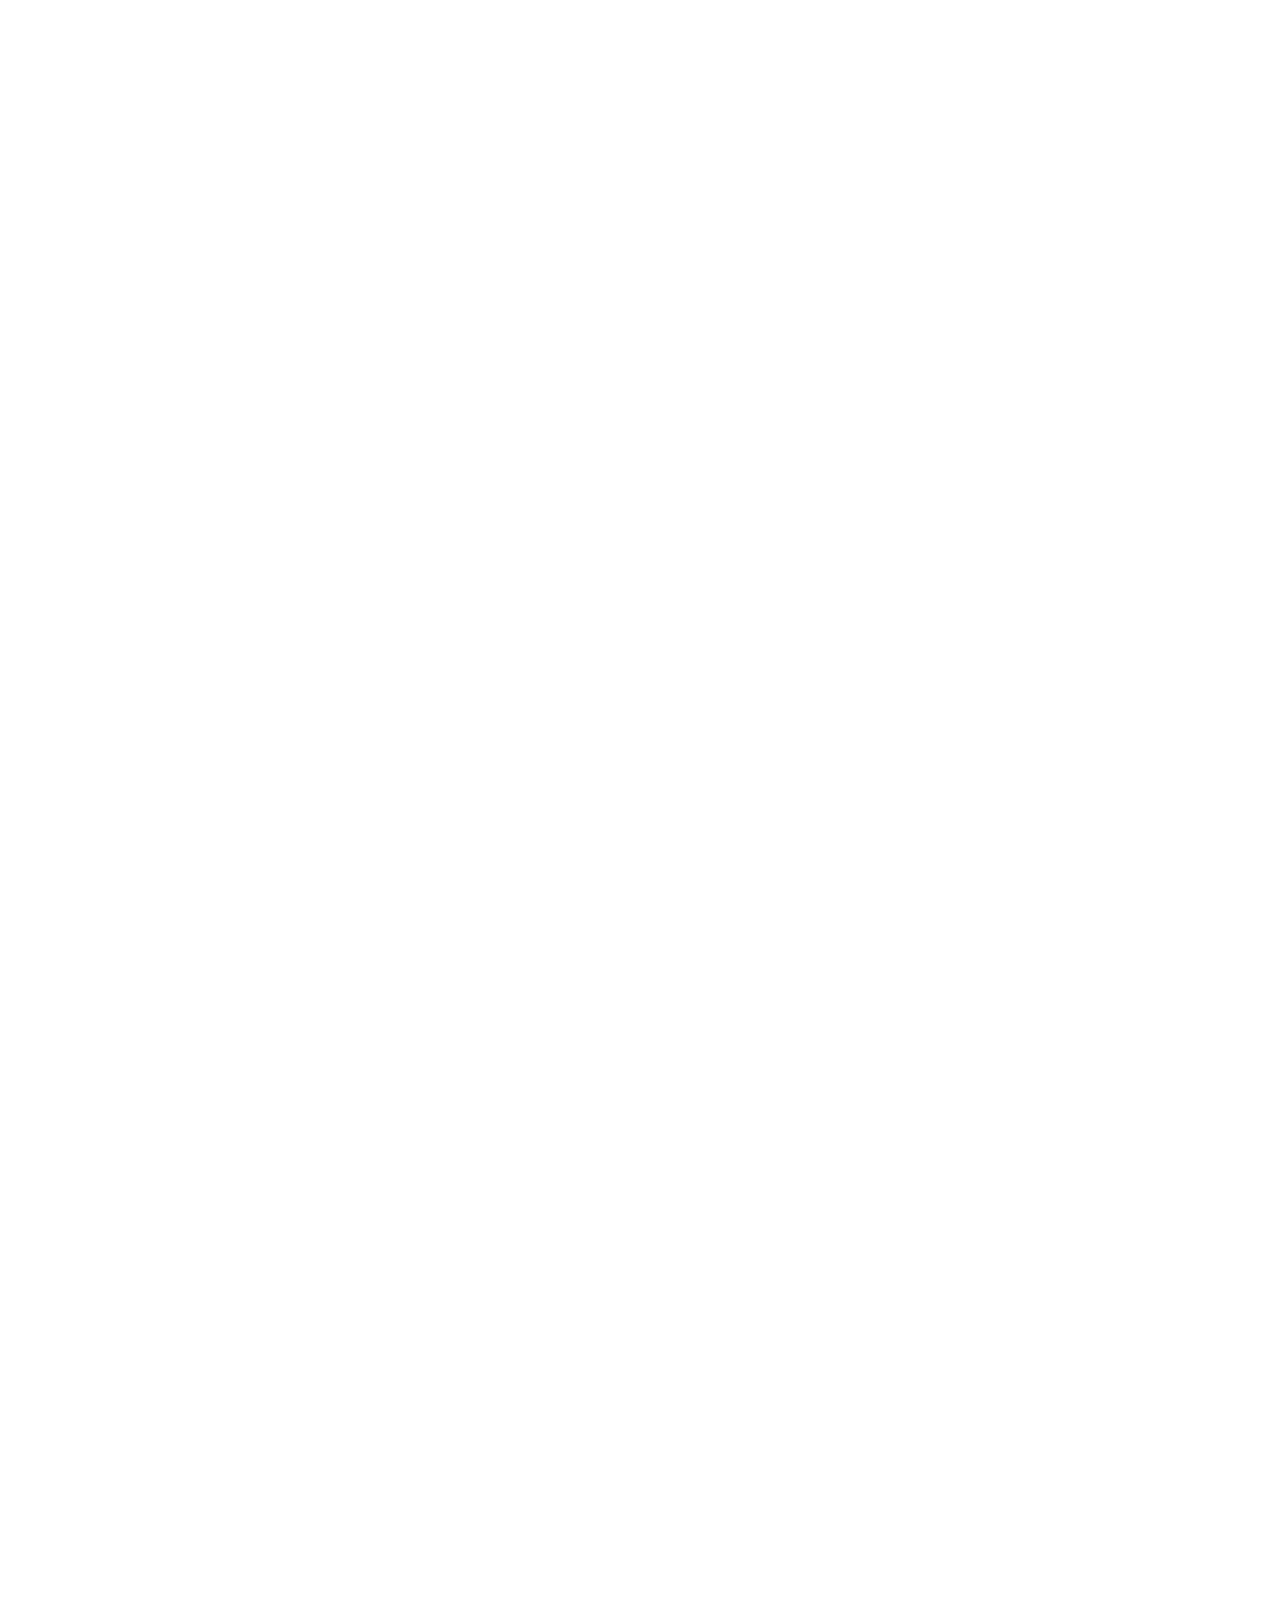
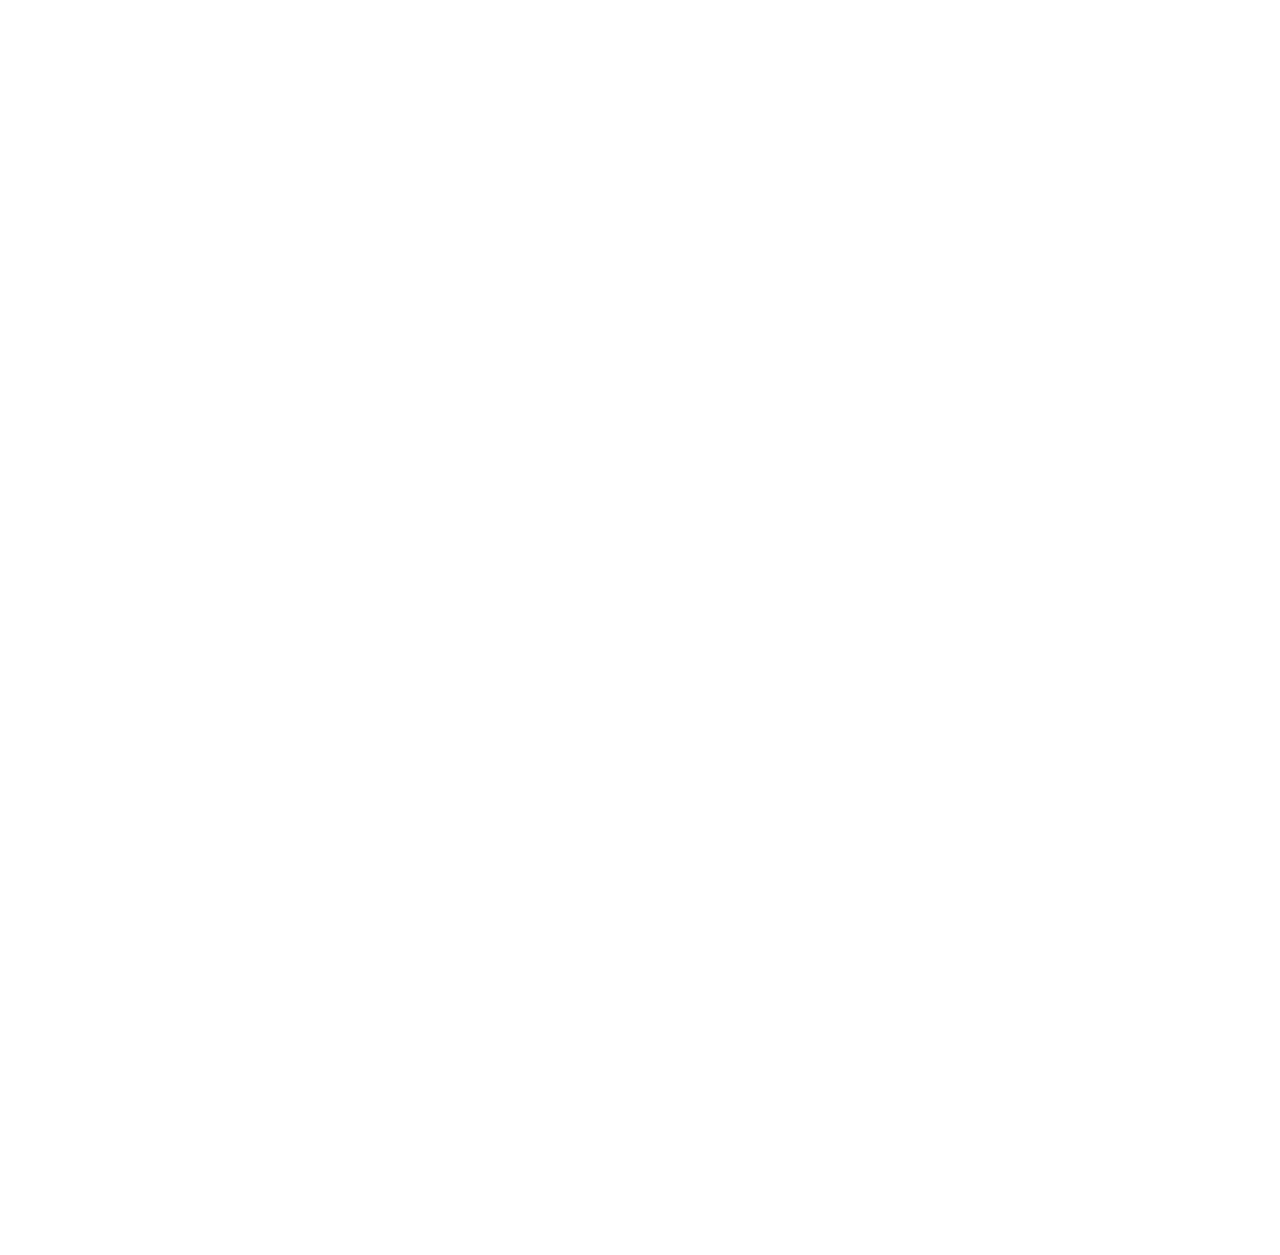
==== commit 10f52aa2: "fixed contacts" ====
--- a/index.html
+++ b/index.html
@@ -100,16 +100,18 @@
         <div class="carousel-item active">
           <h2 style="text-align: center;" id="about_us">ABOUT US</h2>
           <hr style="background-color: white;">
-          <p style="margin: 2rem 10rem;">
-            Perferendis eos earum praesentium, blanditiis sapiente labore aliquam ipsa architecto vitae. Minima soluta temporibus voluptates inventore commodi cumque esse suscipit optio aliquam et, dolorem a cupiditate nihil fuga laboriosam fugiat placeat dignissimos! Unde eveniet placeat quisquam blanditiis voluptatem doloremque fugiat dolor repellendus ratione in.
+          <p style="margin: 3% 10%">
+            Gifting Guru is a gifting tech platform that generates instant gift recommendations for everyone on your shopping list. We value the idea of spreading love through gift giving and struggling to find a gift should never be a reason not to gift. Let us give you the gift idea, you do the spreading of love. Our gift recommendations are hand picked products and services that are trendy, relevant and sure to be loved by your giftee, guaranteed!
           </p>
         </div>
         <!-- OUR STORY -->
         <div class="carousel-item">
           <h2 style="text-align: center;" id="about_us">OUR STORY</h2>
           <hr style="background-color: white;">
-          <p style="margin: 2rem 10rem;">
-            Perferendis eos earum praesentium, blanditiis sapiente labore aliquam ipsa architecto vitae. Minima soluta temporibus voluptates inventore commodi cumque esse suscipit optio aliquam et, dolorem a cupiditate nihil fuga laboriosam fugiat placeat dignissimos! Unde eveniet placeat quisquam blanditiis voluptatem doloremque fugiat dolor repellendus ratione in.
+          <p style="margin: 3% 10%">
+            Gifting guru was founded by Ryerson University Business student Safiyyah Idroos, in the Sandbox, DMZ incubator. She incorporated her passion for gift giving and expertise in entrepreneurship to create a platform to aid others in the art of gifting. Gifting Guru started as an online platform specializing in curated gift baskets. As Safiyyah realized her strong passion for gift giving and that she had an eye for picking gifts out that her giftee loved, she transitioned the company to provide a service to help anyone find the perfect gift for whomever they are gifting to.
+​
+
           </p>
         </div>
       </div>
@@ -126,20 +128,21 @@
 </section>
 
 <!-- CONTACT -->
-<section style="height: 100vh; opacity: 0.9;" class="pimg4">
+<section style="height: 100vh; opacity: 0.8;" class="pimg4">
   <div style="margin: 0;" class="row">
-    <div style="margin: 10% 0%; " class="ptext col">
-      <blockquote style="font-size: 2.5rem; font-color:black;" class="blockquote">
-        <h2 style="font-weight: bold; color: white; font-size: 3rem;" class="mt-auto mb-auto">
+    <div style="margin: 5% 0%;" class="ptext col">
+<!--       <blockquote style="margin: 0; background-color: orange; font-size: 2.5rem; font-color:black;" class="blockquote"> -->
+        <h2 style="font-weight: bold; color: white; font-size: 2.5rem;">
+          <span style="color:#A01C35;"> FOR ANY INQUIRIES, EMAIL</span>
           Info@giftingguru.ca <br> Toronto, ON
         </h2>
-      </blockquote>
+      <!-- </blockquote> -->
     </div>
   </div>
 
-  <div class="row">
+  <div style="margin: 0; padding: 0;" class="row">
     <div class="ptext col">
-      <button id="gift_button" class="border"><a style="text-decoration: none; color: white;" href="gift.html" target="_blank">READY SET GIFT</a></button>
+      <button id="gift_button" class="border"><a style="text-decoration: none; margin-top: 0; color: white;" href="gift.html" target="_blank">READY SET GIFT</a></button>
     </div>
   </div>
 
@@ -165,14 +168,10 @@
 </footer>
 </section>
 
-
-
-
-
-  <!-- jquery -->
-  <script src="https://code.jquery.com/jquery-3.3.1.slim.min.js" integrity="sha384-q8i/X+965DzO0rT7abK41JStQIAqVgRVzpbzo5smXKp4YfRvH+8abtTE1Pi6jizo" crossorigin="anonymous"></script>
-  <!-- bootstarp js -->
-  <script src="https://cdnjs.cloudflare.com/ajax/libs/popper.js/1.14.3/umd/popper.min.js" integrity="sha384-ZMP7rVo3mIykV+2+9J3UJ46jBk0WLaUAdn689aCwoqbBJiSnjAK/l8WvCWPIPm49" crossorigin="anonymous"></script>
-  <script src="https://stackpath.bootstrapcdn.com/bootstrap/4.1.3/js/bootstrap.min.js" integrity="sha384-ChfqqxuZUCnJSK3+MXmPNIyE6ZbWh2IMqE241rYiqJxyMiZ6OW/JmZQ5stwEULTy" crossorigin="anonymous"></script>
+<!-- jquery -->
+<script src="https://code.jquery.com/jquery-3.3.1.slim.min.js" integrity="sha384-q8i/X+965DzO0rT7abK41JStQIAqVgRVzpbzo5smXKp4YfRvH+8abtTE1Pi6jizo" crossorigin="anonymous"></script>
+<!-- bootstarp js -->
+<script src="https://cdnjs.cloudflare.com/ajax/libs/popper.js/1.14.3/umd/popper.min.js" integrity="sha384-ZMP7rVo3mIykV+2+9J3UJ46jBk0WLaUAdn689aCwoqbBJiSnjAK/l8WvCWPIPm49" crossorigin="anonymous"></script>
+<script src="https://stackpath.bootstrapcdn.com/bootstrap/4.1.3/js/bootstrap.min.js" integrity="sha384-ChfqqxuZUCnJSK3+MXmPNIyE6ZbWh2IMqE241rYiqJxyMiZ6OW/JmZQ5stwEULTy" crossorigin="anonymous"></script>
 </body>
 </html>
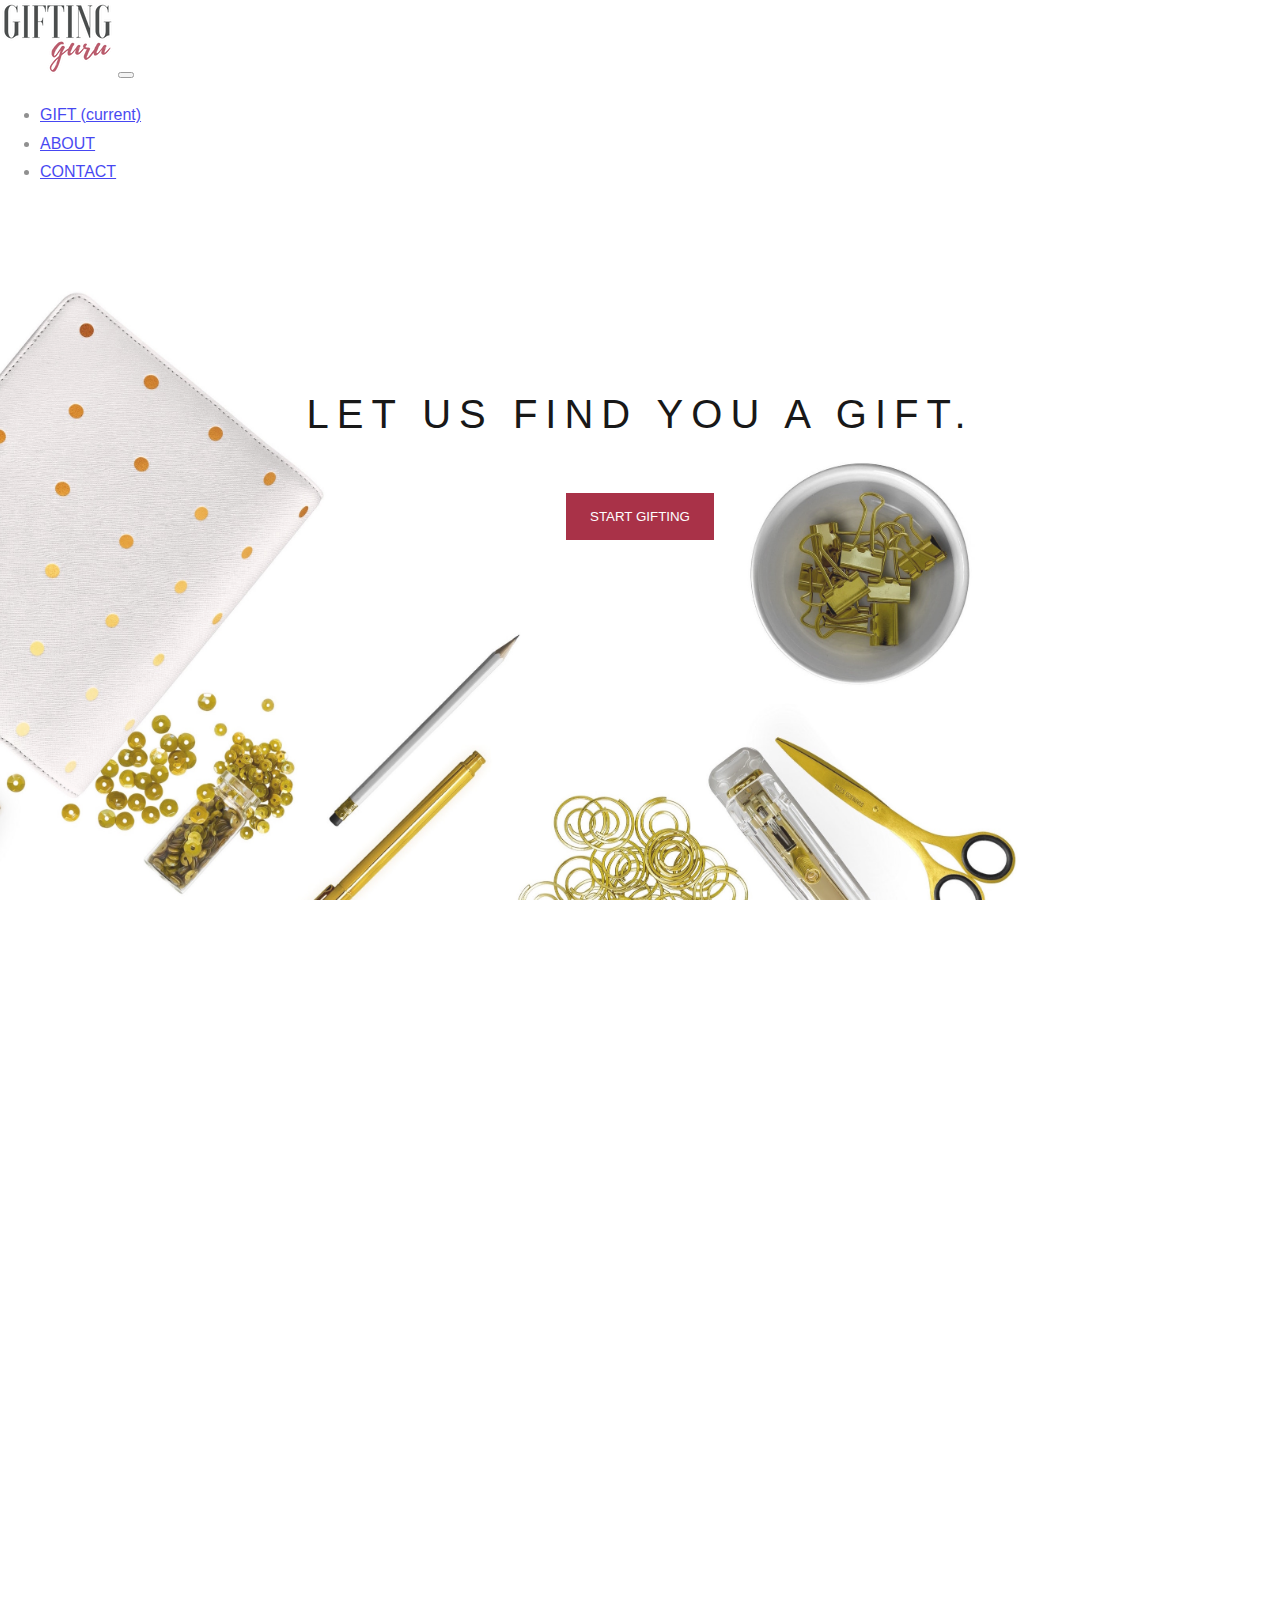
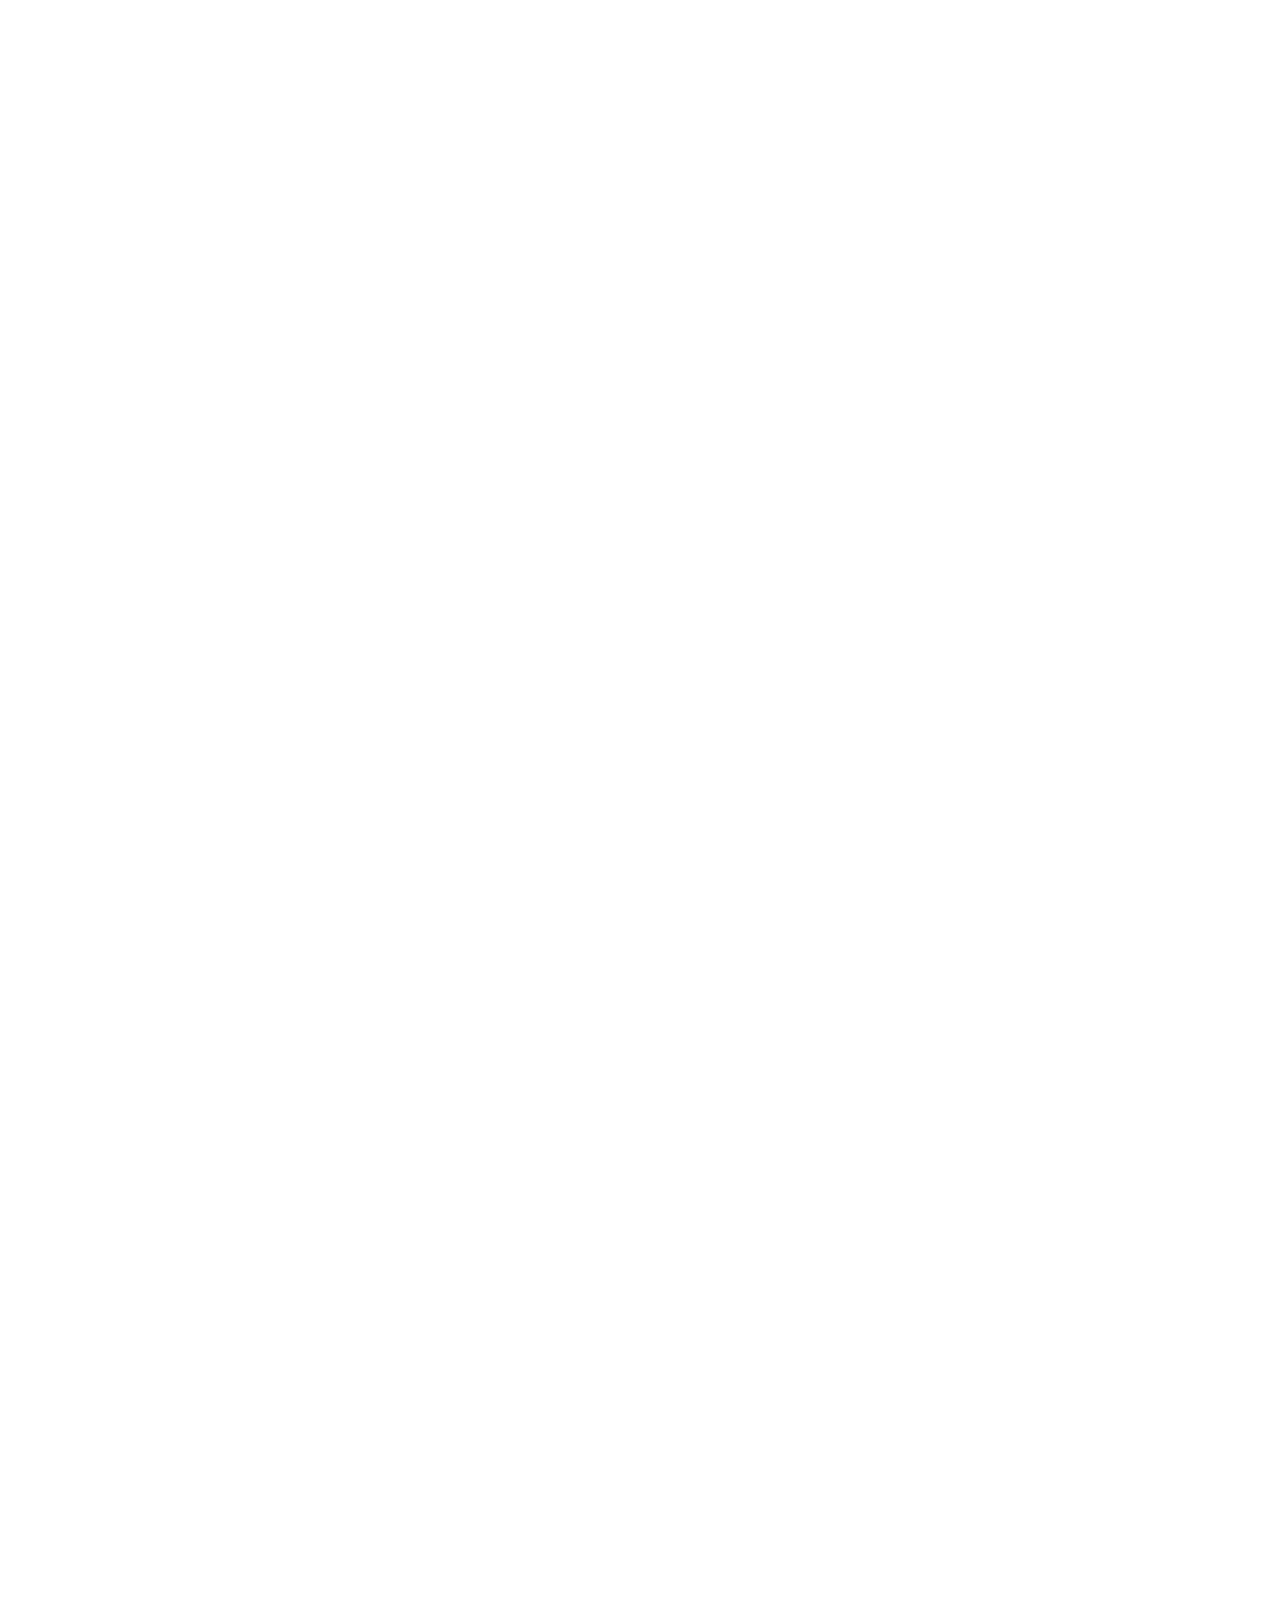
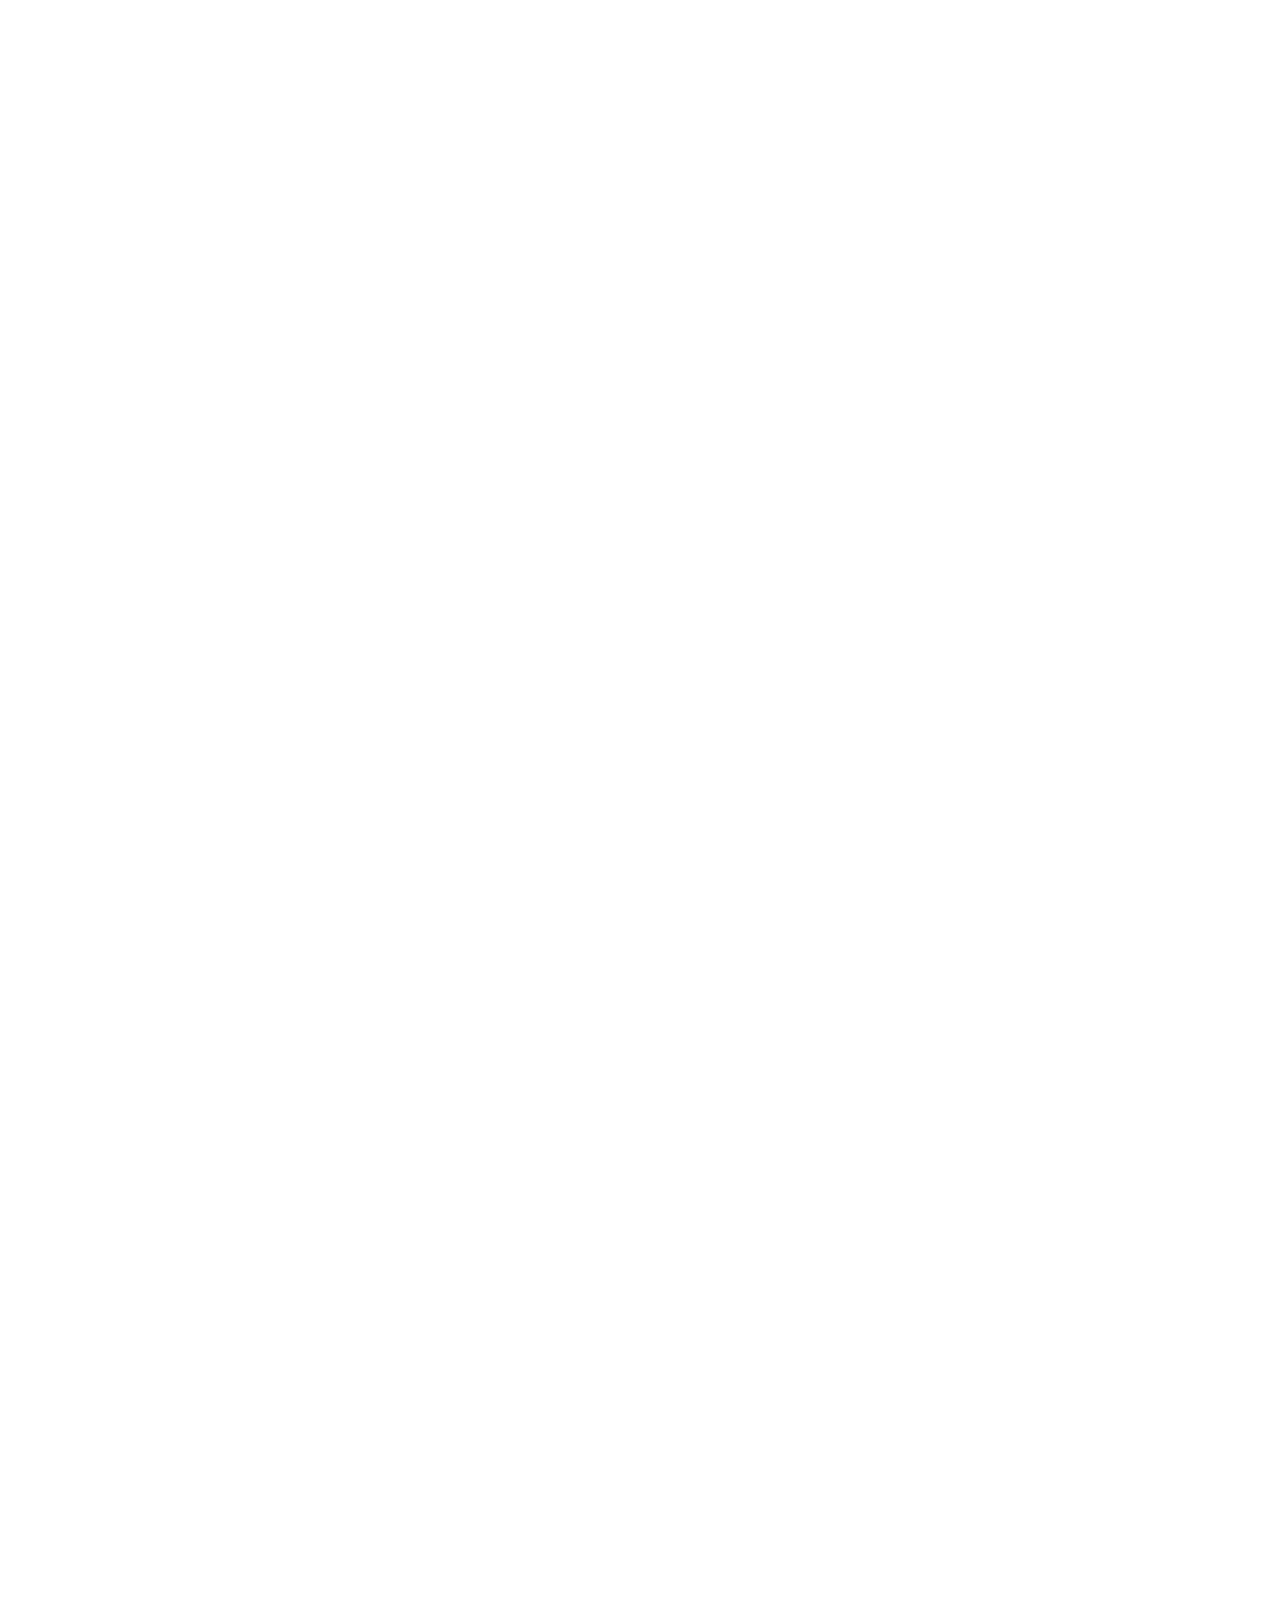
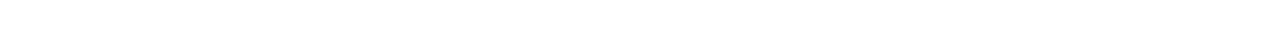
==== commit 382ad8e2: "added gg gift page images" ====
--- a/index.html
+++ b/index.html
@@ -61,21 +61,21 @@
     <!-- image 1 -->
     <div class="spacing-top-bottom col">
       <button style="padding: 4rem; margin-top: 0;" class="border trans how_it_works">
-        <img src="./img/tab_logo.png">
+        <img src="./img/gifting_imgs/step_1.png">
       </button>
       <p class="subtitle">NEED A GIFT BUT HAVE NO IDEA WHAT TO GET?</p>
     </div>
     <!-- image 2 -->
     <div class="spacing-top-bottom col">
       <button style="padding: 4rem; margin-top: 0;" class="border trans how_it_works">
-        <img src="./img/tab_logo.png">
+        <img src="./img/gifting_imgs/step_2.png">
       </button>
       <p class="subtitle">SUBMIT IT FOR<br> EVALUATION</p>
     </div>
     <!-- image 3 -->
     <div class="spacing-top-bottom col">
       <button style="padding: 4rem; margin-top: 0;" class="border trans how_it_works">
-        <img src="./img/tab_logo.png">
+        <img src="./img/gifting_imgs/step_3.png">
       </button>
       <p class="subtitle">RECEIVE CURATED GIFT <br> INSTANTLY!</p>
     </div>
@@ -83,7 +83,7 @@
 </section>
 
 <!-- VIDEO -->
-<section style="width: 100%; height: 90%; margin:0;" class="pimg6 row">
+<section style="width: 100%; height: 100%; margin:0;" class="pimg6 row">
   <video style="display: block; margin: 0 auto;" src="./video/GG_VIDEO.mov" controls autoplay loop></video>
 </section>
 
@@ -131,12 +131,10 @@
 <section style="height: 100vh; opacity: 0.8;" class="pimg4">
   <div style="margin: 0;" class="row">
     <div style="margin: 5% 0%;" class="ptext col">
-<!--       <blockquote style="margin: 0; background-color: orange; font-size: 2.5rem; font-color:black;" class="blockquote"> -->
-        <h2 style="font-weight: bold; color: white; font-size: 2.5rem;">
-          <span style="color:#A01C35;"> FOR ANY INQUIRIES, EMAIL</span>
-          Info@giftingguru.ca <br> Toronto, ON
+        <h2 id="contact_us" style="font-weight: 800; line-height: 4rem;  color: white; font-size: 2.5rem;">
+          <span style="color:#A01C35;"> FOR ANY INQUIRIES, EMAIL</span><br style="margin-bottom: 1%;">
+          <splan style="color:#313131;">Info@giftingguru.ca <br> Toronto, ON </splan>
         </h2>
-      <!-- </blockquote> -->
     </div>
   </div>
 
@@ -150,10 +148,13 @@
   <!-- footer -->
 <footer style="margin: 0; bottom: 0; position: absolute;" class="page-footer">
   <div style="margin: 0.5% 0%;" class="row">
-    <ul style="text-align: center; display: inline-block; text-decoration: none; list-style: none; font-size: 1.1rem;" class="col">
-      <li style="display: inline-block; margin: 1px 5%;">Facebook</li>
-      <li style="display: inline-block; margin: 1px 5%;">Instagram</li>
-      <li style="display: inline-block; margin: 1px 5%;">Twitter</li>
+    <ul class="col inline_ul">
+      <li class="inline_li_margin">
+        <img class="footer_logo" src="./img/facebook-logo.png" alt="facebook">
+      </li>
+      <li class="inline_li_margin">
+        <img class="footer_logo" src="./img/instagram.png" alt="instagram">
+      </li>
     </ul>
   </div>
   <div style="margin:0%; text-align: center;" class="row">
@@ -162,7 +163,7 @@
     </p>
   </div>
   <!-- Copyright -->
-  <div style="margin: 1% 0%; text-align: center;" class="footer-copyright">
+  <div style="margin: 0.5% 0%; text-align: center;" class="footer-copyright">
     Copyright 2018 by Gifting Guru
   </div>
 </footer>
--- a/css/style.css
+++ b/css/style.css
@@ -3,7 +3,7 @@
   width: 100%;
   margin:0;
   font-size:16px;
-  font-family:"Lato", sans-serif;
+  font-family: "Lato", sans-serif; 
   font-weight:400;
   line-height:1.8em;
   color:#666;
@@ -17,7 +17,7 @@
   border: none;
 }
 
-.pimg1, .pimg2, .pimg3, .pimg4, .pimg5, .pimg6 {
+.pimg1, .pimg2, .pimg3, .pimg4, .pimg5, .pimg6, .contact_section {
   position:relative;
   opacity:0.90;
   background-position:center;
@@ -66,7 +66,11 @@
   background-image:url('../img/pagebg2.jpg');
   height:100%;
   width:100%;
-}
+  /* Add the blur effect */
+  /*filter: blur(8px);
+  -webkit-filter: blur(8px);*/
+}
+
 
 .pimg5 {
   background-image:url('../img/pagebg_1.jpg');
@@ -211,6 +215,23 @@
   /*margin-left: 10%;*/
 }
 
+.footer_logo {
+  width: 2rem; 
+  height: 2rem;
+}
+
+.inline_ul {
+  text-align: center; 
+  display: inline-block; 
+  text-decoration: none; 
+  list-style: none; 
+  font-size: 1.1rem;
+}
+
+.inline_li_margin {
+  display: inline-block; margin: 1px 1%;
+}
+
 @media only screen and (max-width: 760px) {
   .under_h5 {
     margin-right: 20rem;
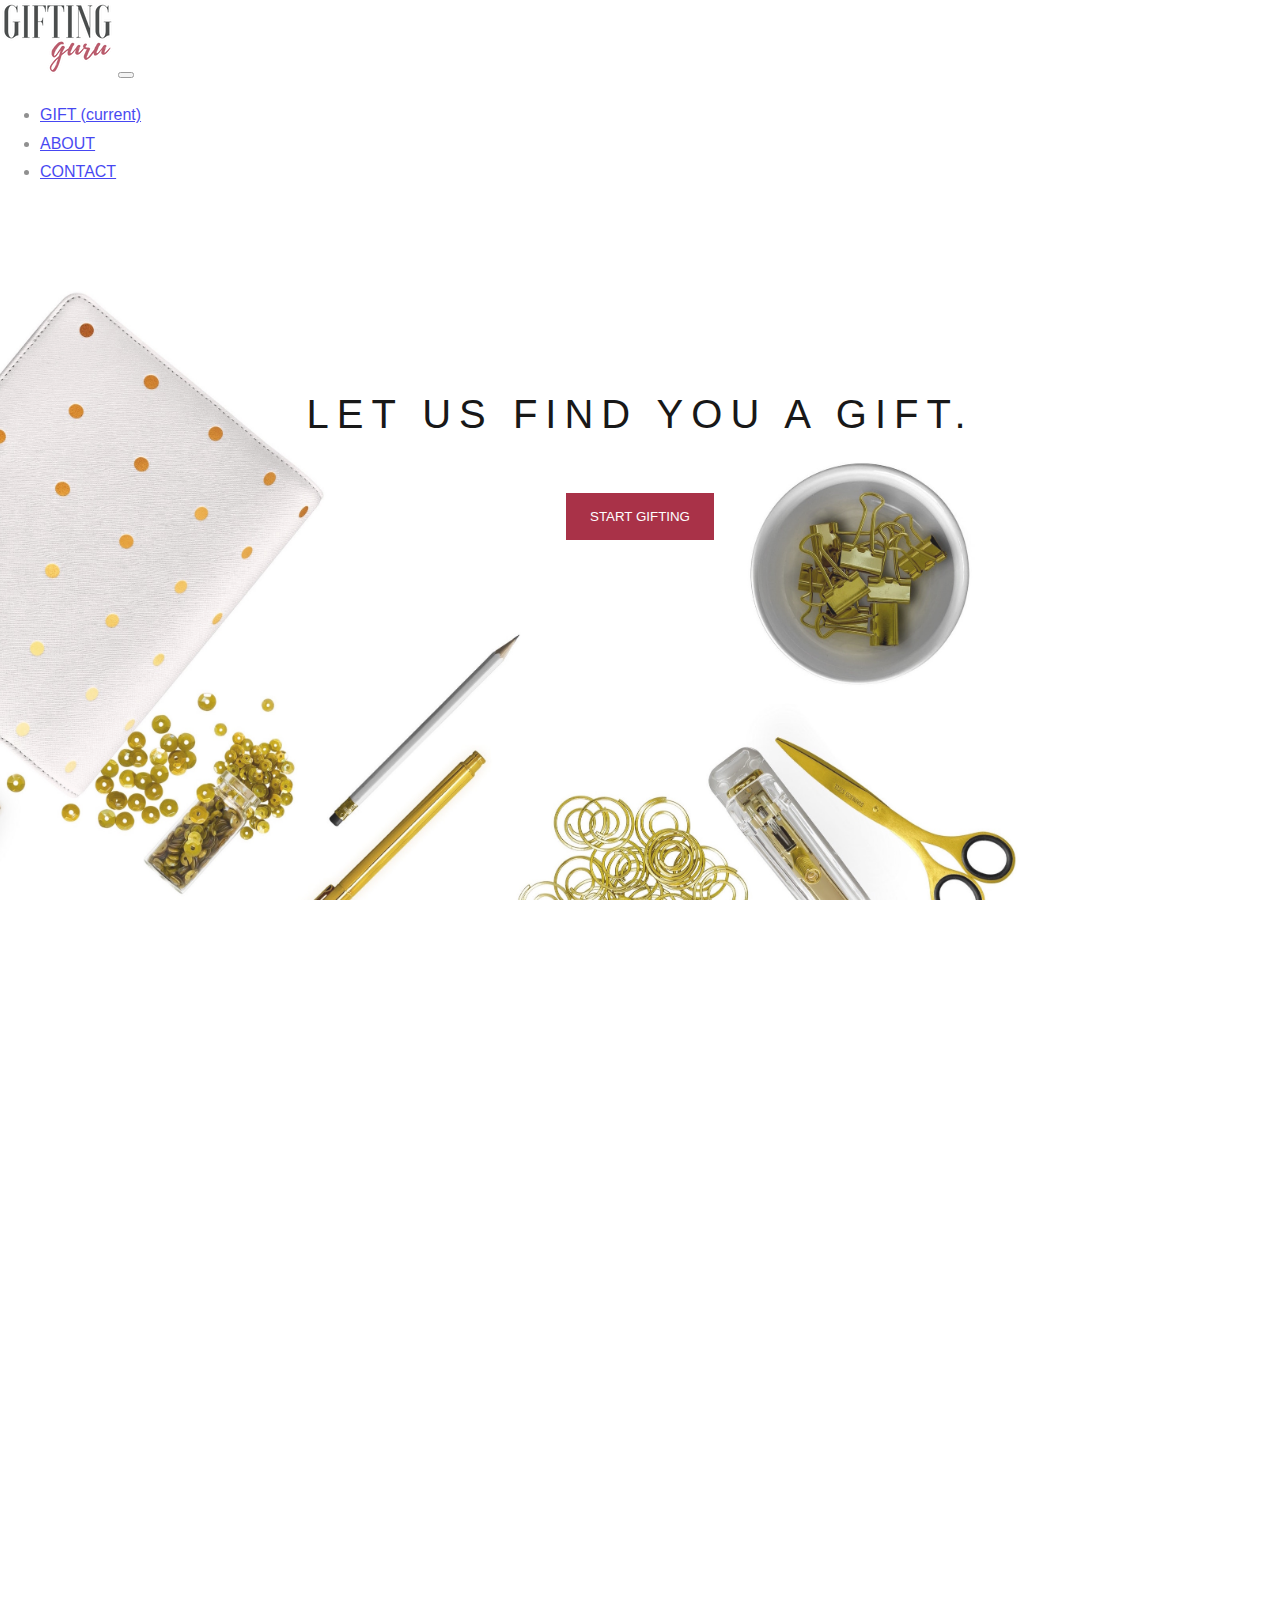
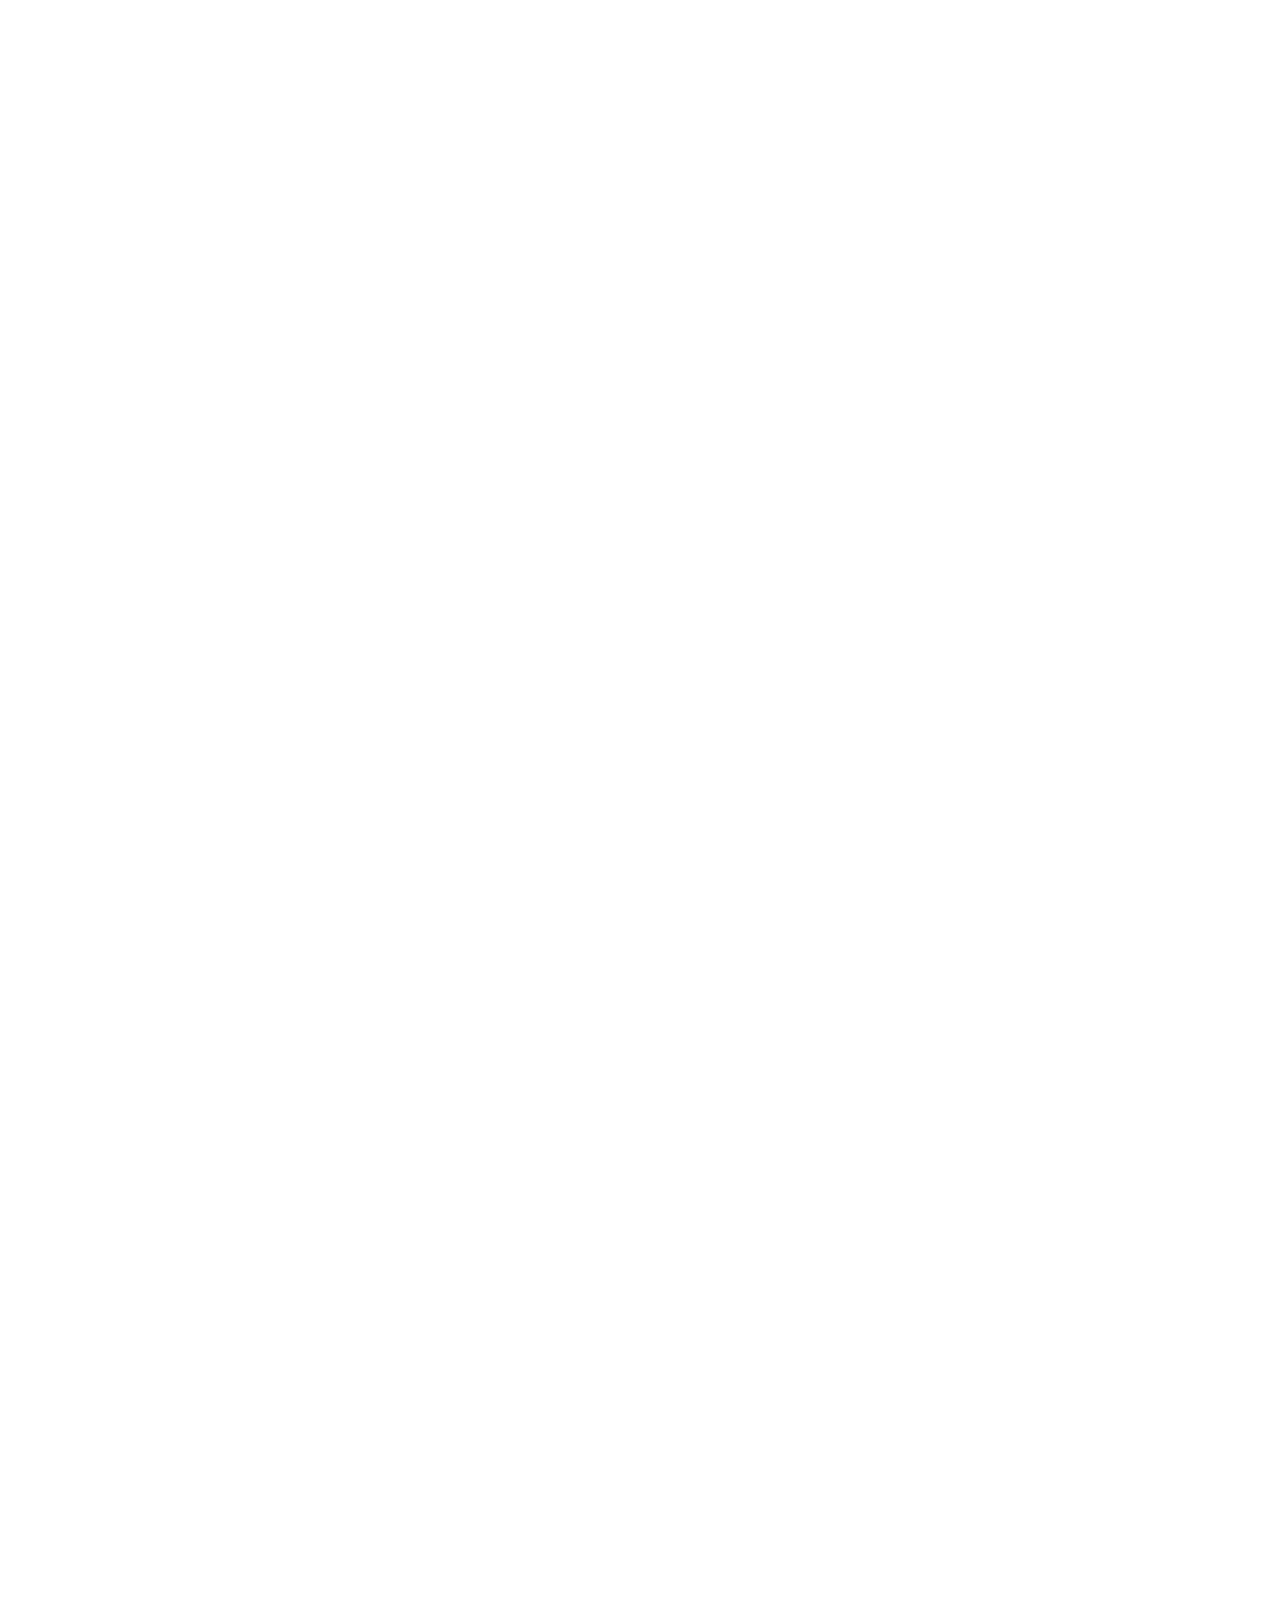
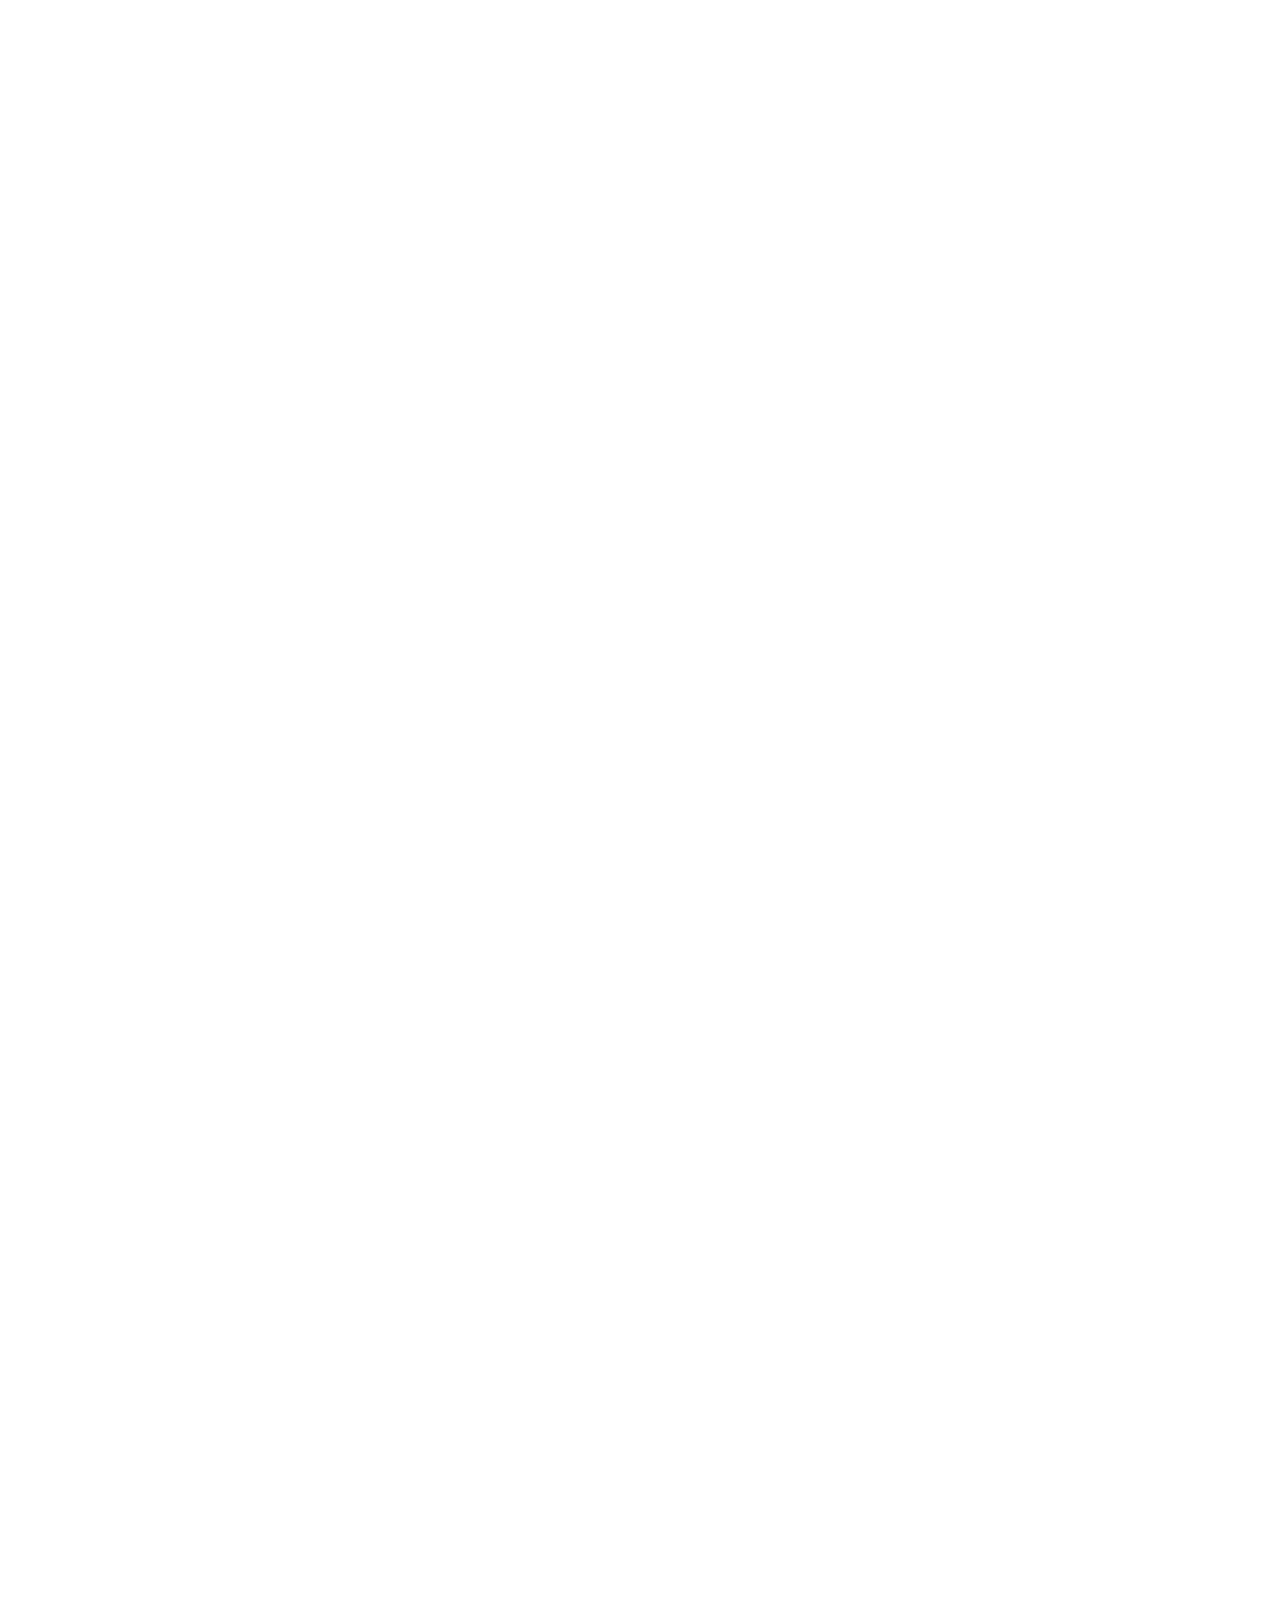
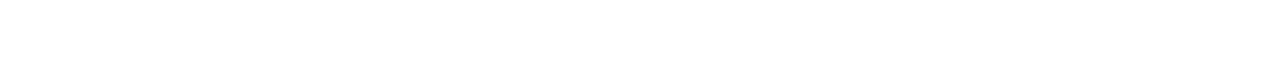
==== commit 62ace373: "finished" ====
--- a/index.html
+++ b/index.html
@@ -44,12 +44,12 @@
     </div>
   </nav>
 
-  <sectoin class="ptext">
+  <section class="ptext">
     <blockquote style="font-size: 2.5rem; font-color:black; margin-bottom: 5%; margin-top: 0%;" class="blockquote">
       <p class="mb-0">Let us Find you a GIFT.</p>
     </blockquote>
     <button id="gift_button" class="border"><a style="text-decoration: none; color: white;" href="gift.html" target="_blank">START GIFTING</a></button>
-  </sectoin>
+  </section>
 </div>
 
 <!-- how it works -->
@@ -63,7 +63,7 @@
       <button style="padding: 4rem; margin-top: 0;" class="border trans how_it_works">
         <img src="./img/gifting_imgs/step_1.png">
       </button>
-      <p class="subtitle">NEED A GIFT BUT HAVE NO IDEA WHAT TO GET?</p>
+      <p class="subtitle">NEED A GIFT BUT HAVE<br> NO IDEA WHAT TO GET?</p>
     </div>
     <!-- image 2 -->
     <div class="spacing-top-bottom col">
@@ -150,10 +150,11 @@
   <div style="margin: 0.5% 0%;" class="row">
     <ul class="col inline_ul">
       <li class="inline_li_margin">
-        <img class="footer_logo" src="./img/facebook-logo.png" alt="facebook">
+        <!-- (facebook.com/giftingguru.ca, Instagram.com/giftingguru.ca) -->
+        <a href="https://www.facebook.com/giftingguru.ca" target="_blank"><img class="footer_logo" src="./img/facebook-logo.png" alt="facebook"></a>
       </li>
       <li class="inline_li_margin">
-        <img class="footer_logo" src="./img/instagram.png" alt="instagram">
+       <a href="https://www.instagram.com/giftingguru.ca/" target="_blank"> <img class="footer_logo" src="./img/instagram.png" alt="instagram"></a>
       </li>
     </ul>
   </div>
--- a/css/style.css
+++ b/css/style.css
@@ -208,6 +208,7 @@
   margin: 5% 0%;
   text-transform:uppercase;
   color: black; 
+  font-weight: bold; 
   /*background-color: white;*/
   font-size: 1.1rem;
   /*margin-bottom: 20%;*/
@@ -237,4 +238,61 @@
     margin-right: 20rem;
     margin-left: 20rem;
   }
+}
+
+/*hover over element*/
+
+/* dont show p initially */
+.show_p_on_hover {
+  display: none;
+  font-weight: 700;
+  color: white;
+}
+
+/* if hoverd over button */
+.animate_btn_on_hover:hover {
+  background-color: black;
+  animation: change_opacity; 
+  animation-duration: 1s; 
+  opacity: 0.9;
+}
+
+/* if hover over butt blur image */
+.animate_btn_on_hover:hover > .blur_img {
+   /* Add the blur effect */
+  filter: blur(1px);
+  -webkit-filter: blur(1px);
+}
+
+/* when hover over button, show paragraph */
+.animate_btn_on_hover:hover > .show_p_on_hover {
+  position: absolute;
+  display: block;
+
+  animation: slideUp;
+  animation-duration: 1s;
+
+  top: 50%;
+    left: 50%;
+    transform: translate(-50%, -50%);
+}
+
+/* slides element up */
+@keyframes slideUp {
+  from {
+    margin-top: 100%;
+  }
+  to {
+    margin-top: 0%;
+  }
+}
+
+/* changes opacity of elemnt */
+@keyframes change_opacity {
+  from {
+    opacity: 0.3; 
+  }
+  to {
+    opacity: 0.9; 
+  }
 }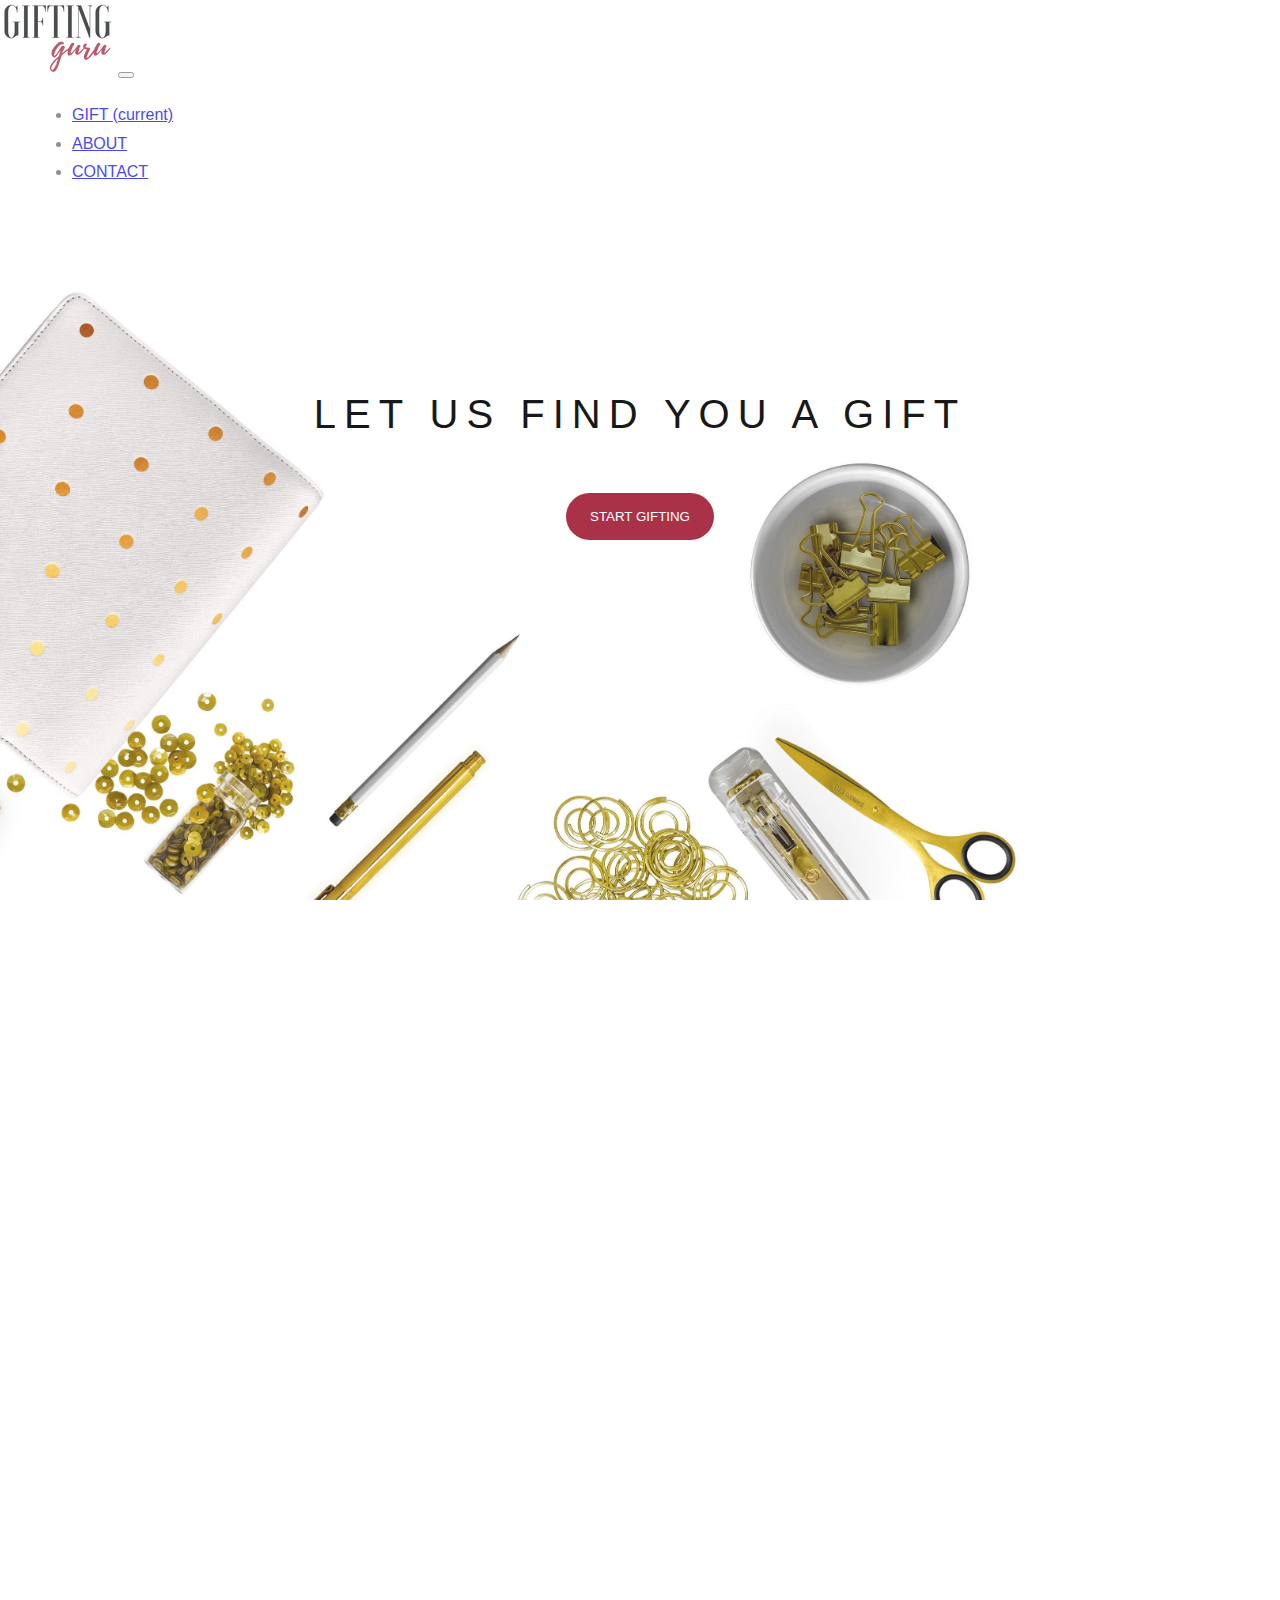
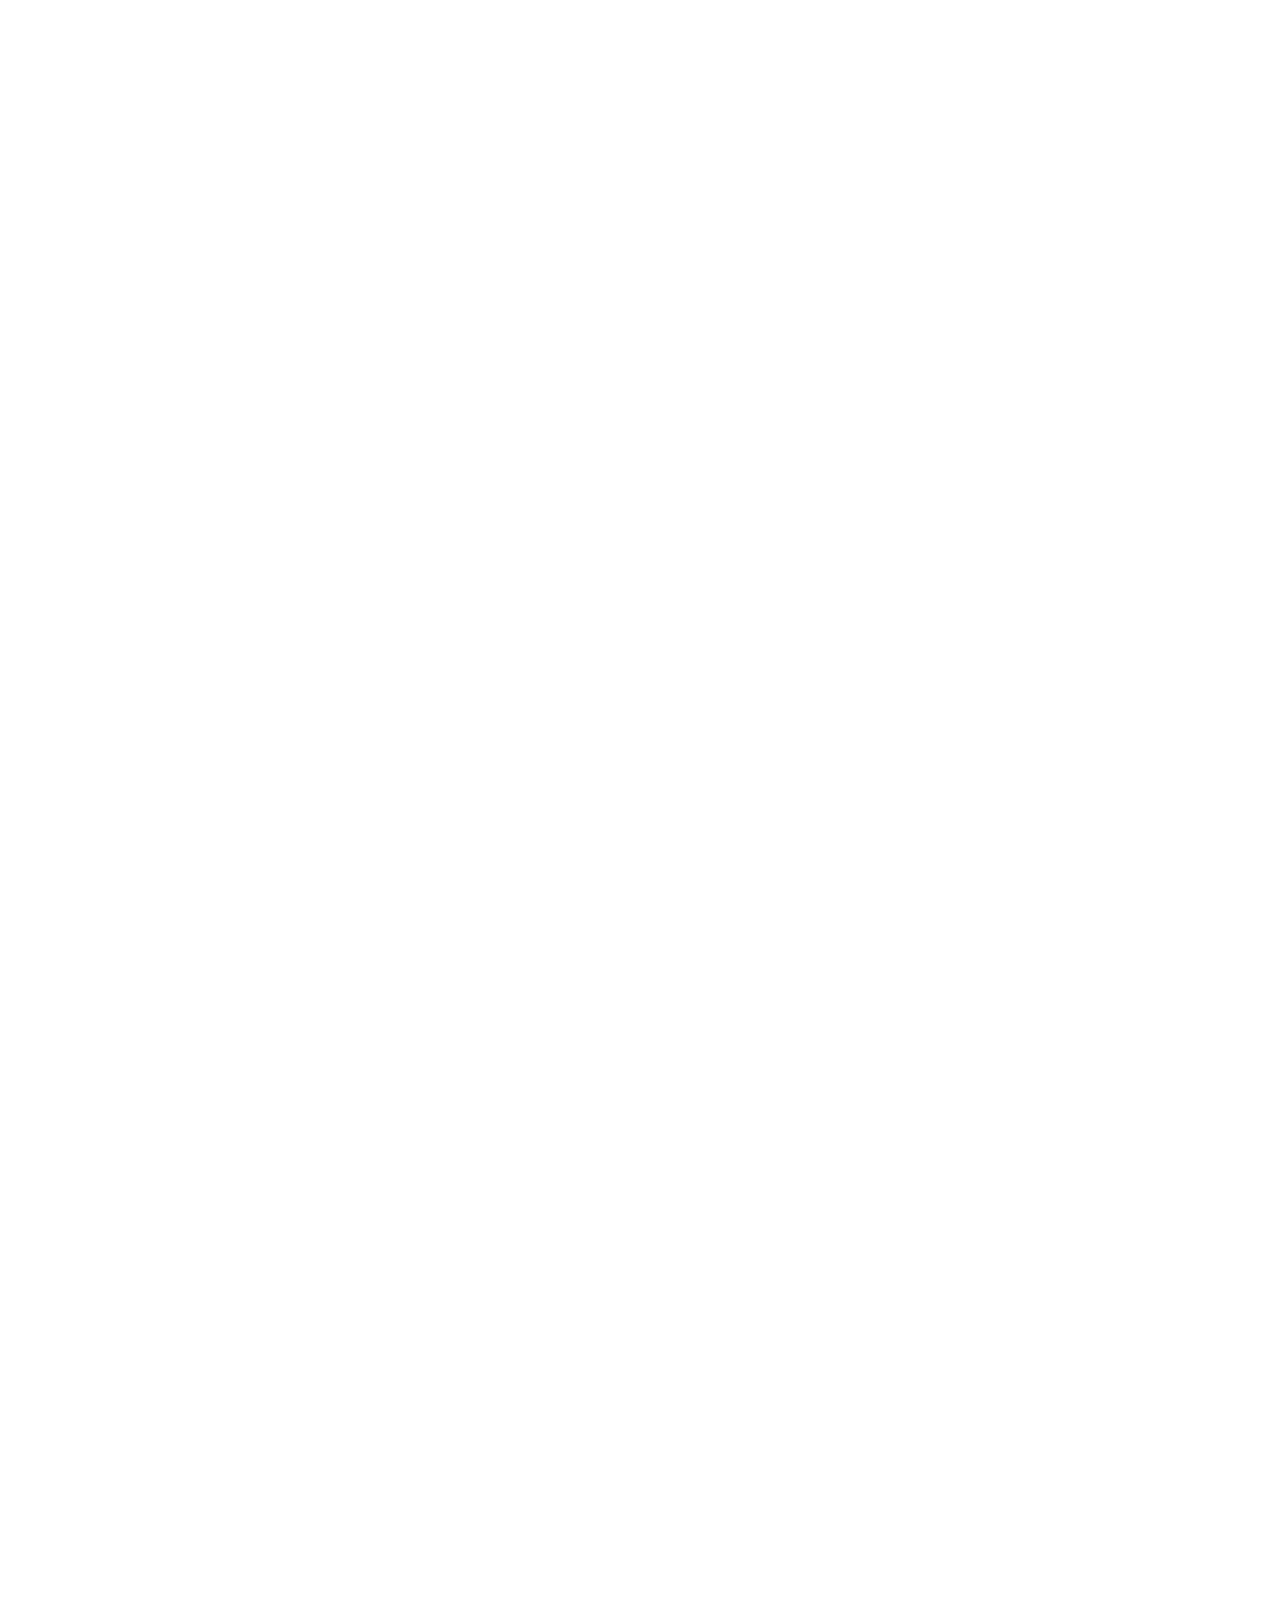
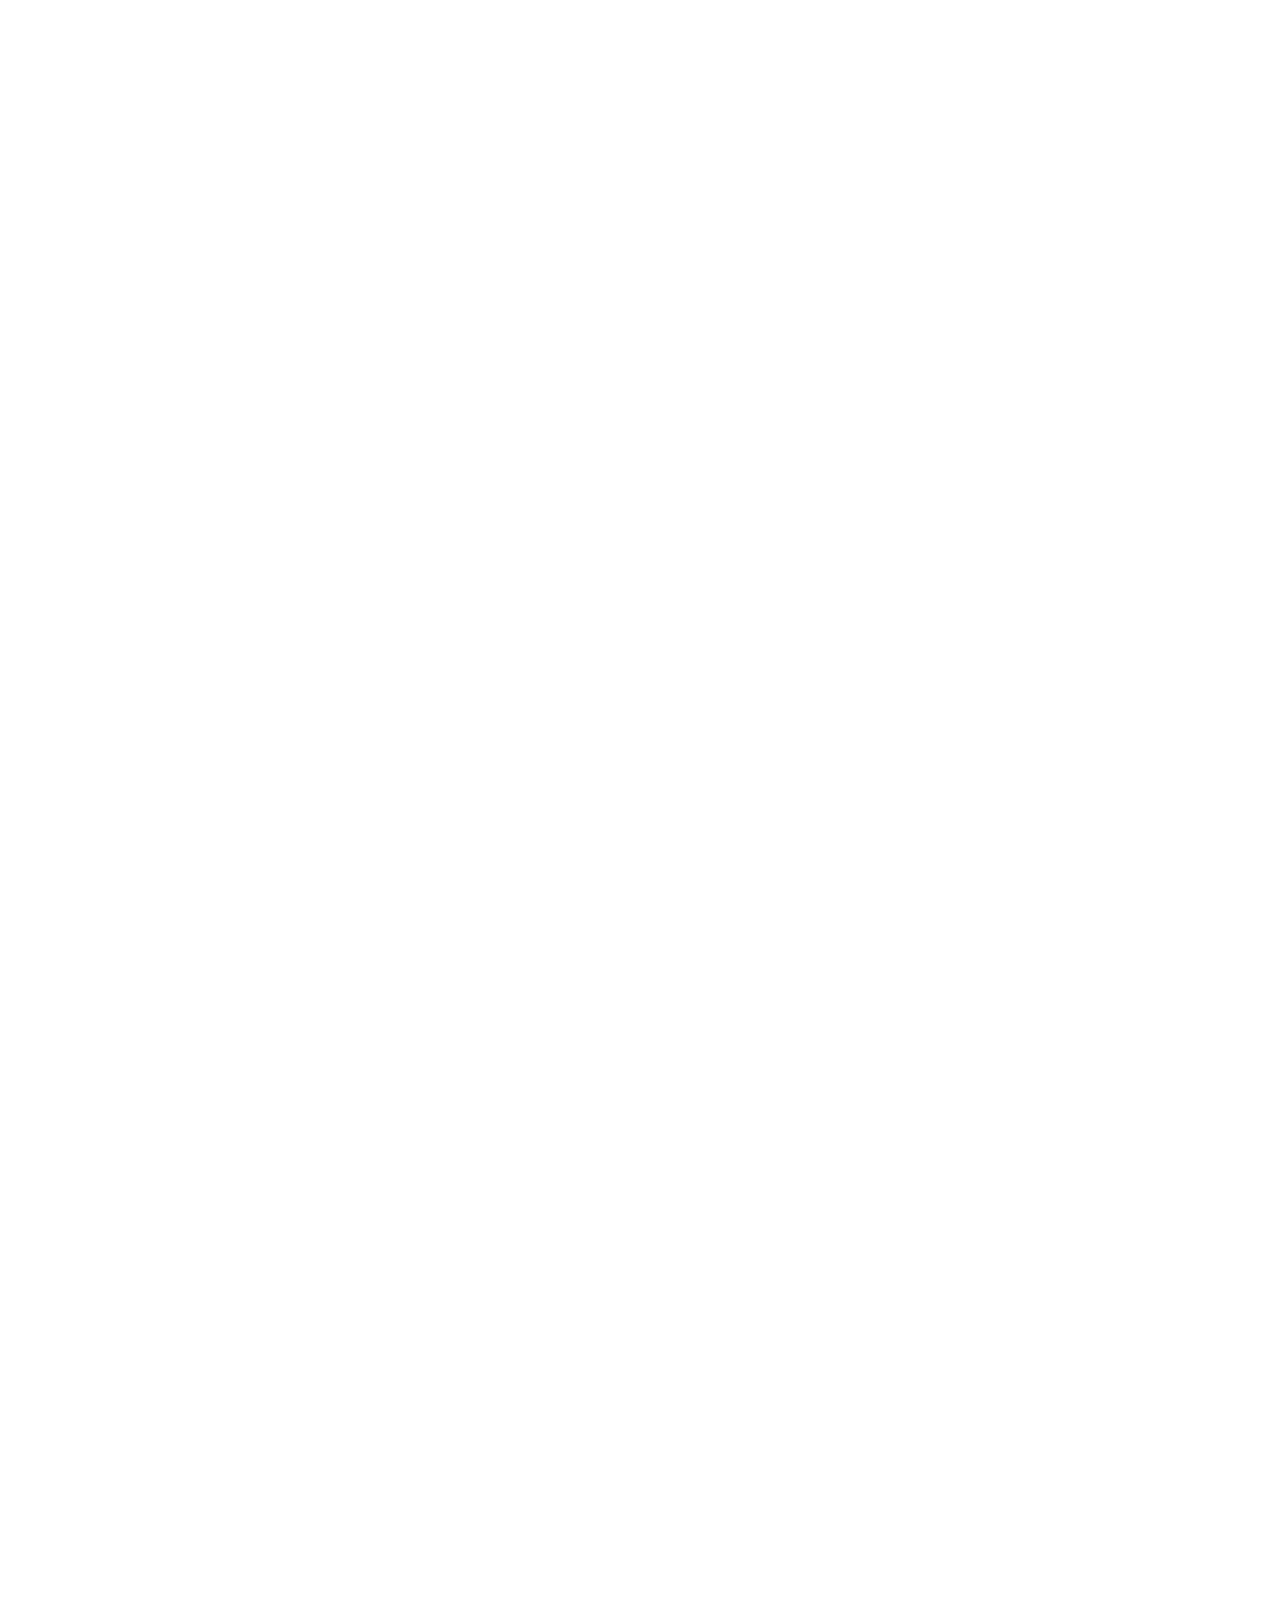
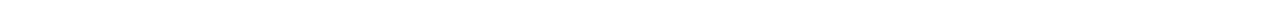
==== commit a6612913: "made some changes" ====
--- a/index.html
+++ b/index.html
@@ -31,13 +31,13 @@
 
     <div class="collapse navbar-collapse" id="navbarSupportedContent">
       <ul class="navbar-nav ml-auto">
-        <li class="nav-item active">
+        <li style="margin: 0 2rem;" class="nav-item active">
           <a class="nav-link" href="#gift_button">GIFT <span class="sr-only">(current)</span></a>
         </li>
-        <li class="nav-item">
+        <li style="margin: 0 2rem;" class="nav-item">
           <a class="nav-link" href="#about_us">ABOUT</a>
         </li>
-        <li class="nav-item">
+        <li style="margin: 0 2rem;" class="nav-item">
           <a class="nav-link" href="#contact_us">CONTACT</a>
         </li>
       </ul>
@@ -46,17 +46,17 @@
 
   <section class="ptext">
     <blockquote style="font-size: 2.5rem; font-color:black; margin-bottom: 5%; margin-top: 0%;" class="blockquote">
-      <p class="mb-0">Let us Find you a GIFT.</p>
+      <p class="mb-0">Let us Find you a GIFT</p>
     </blockquote>
-    <button id="gift_button" class="border"><a style="text-decoration: none; color: white;" href="gift.html" target="_blank">START GIFTING</a></button>
+    <button id="gift_button" class="border"><a style="text-decoration: none; color: white;" href="gift.html">START GIFTING</a></button>
   </section>
 </div>
 
 <!-- how it works -->
 <section style="width: 100%; margin: 0; text-align: center;" class="section section-light row">
-  <div style="margin: 1% 0%;" class="col">
-  <h2>HOW IT WORKS</h2>
-  <hr></div>
+  <div style="margin: 2% 0%;" class="col">
+    <h2>HOW IT WORKS</h2>
+  </div>
   <div style="width: 100%; margin:0;"  class="row">
     <!-- image 1 -->
     <div class="spacing-top-bottom col">
@@ -84,7 +84,7 @@
 
 <!-- VIDEO -->
 <section style="width: 100%; height: 100%; margin:0;" class="pimg6 row">
-  <video style="display: block; margin: 0 auto;" src="./video/GG_VIDEO.mov" controls autoplay loop></video>
+  <video style="display: block; margin: 0 auto;" src="./video/GG_VIDEO.mov" autoplay loop></video>
 </section>
 
 <!-- ABOUT US / OUR STORY CAROUSEL -->
@@ -99,7 +99,6 @@
       <div class="carousel-inner">
         <div class="carousel-item active">
           <h2 style="text-align: center;" id="about_us">ABOUT US</h2>
-          <hr style="background-color: white;">
           <p style="margin: 3% 10%">
             Gifting Guru is a gifting tech platform that generates instant gift recommendations for everyone on your shopping list. We value the idea of spreading love through gift giving and struggling to find a gift should never be a reason not to gift. Let us give you the gift idea, you do the spreading of love. Our gift recommendations are hand picked products and services that are trendy, relevant and sure to be loved by your giftee, guaranteed!
           </p>
@@ -107,7 +106,6 @@
         <!-- OUR STORY -->
         <div class="carousel-item">
           <h2 style="text-align: center;" id="about_us">OUR STORY</h2>
-          <hr style="background-color: white;">
           <p style="margin: 3% 10%">
             Gifting guru was founded by Ryerson University Business student Safiyyah Idroos, in the Sandbox, DMZ incubator. She incorporated her passion for gift giving and expertise in entrepreneurship to create a platform to aid others in the art of gifting. Gifting Guru started as an online platform specializing in curated gift baskets. As Safiyyah realized her strong passion for gift giving and that she had an eye for picking gifts out that her giftee loved, she transitioned the company to provide a service to help anyone find the perfect gift for whomever they are gifting to.
 ​
@@ -131,8 +129,10 @@
 <section style="height: 100vh; opacity: 0.8;" class="pimg4">
   <div style="margin: 0;" class="row">
     <div style="margin: 5% 0%;" class="ptext col">
-        <h2 id="contact_us" style="font-weight: 800; line-height: 4rem;  color: white; font-size: 2.5rem;">
+        <h2 id="contact_us" style="margin-bottom: 1rem; font-weight: 800; line-height: 4rem;  color: white; font-size: 2.5rem;">
           <span style="color:#A01C35;"> FOR ANY INQUIRIES, EMAIL</span><br style="margin-bottom: 1%;">
+        </h2>
+        <h2 style="margin: 0; font-weight: 800; line-height: 2.5rem;  color: white; font-size: 2.5rem;">
           <splan style="color:#313131;">Info@giftingguru.ca <br> Toronto, ON </splan>
         </h2>
     </div>
@@ -140,14 +140,42 @@
 
   <div style="margin: 0; padding: 0;" class="row">
     <div class="ptext col">
-      <button id="gift_button" class="border"><a style="text-decoration: none; margin-top: 0; color: white;" href="gift.html" target="_blank">READY SET GIFT</a></button>
+      <button id="gift_button" class="border"><a style="text-decoration: none; margin-top: 0; color: white;" href="gift.html"">READY SET GIFT</a></button>
     </div>
   </div>
 
 
   <!-- footer -->
 <footer style="margin: 0; bottom: 0; position: absolute;" class="page-footer">
-  <div style="margin: 0.5% 0%;" class="row">
+
+    <ul style="text-align: center; margin: 1% 0%;" class="inline_ul row">
+        <li class="nav-item col">
+          <a class="nav-link" href="#gift_button">GIFT</a>
+        </li>
+        <li class="nav-item col">
+          <a class="nav-link" href="#about_us">ABOUT</a>
+        </li>
+        <li class="nav-item col">
+          <a class="nav-link" href="#contact_us">CONTACT</a>
+        </li>
+      </ul>
+
+
+  <!-- <div class="collapse navbar-collapse row" id="navbarSupportedContent">
+      <ul class="navbar-nav ml-auto">
+        <li class="nav-item active">
+          <a class="nav-link" href="#gift_button">GIFT <span class="sr-only">(current)</span></a>
+        </li>
+        <li class="nav-item">
+          <a class="nav-link" href="#about_us">ABOUT</a>
+        </li>
+        <li class="nav-item">
+          <a class="nav-link" href="#contact_us">CONTACT</a>
+        </li>
+      </ul>
+    </div>
+ -->
+  <div style="margin: 1% 0%;" class="row">
     <ul class="col inline_ul">
       <li class="inline_li_margin">
         <!-- (facebook.com/giftingguru.ca, Instagram.com/giftingguru.ca) -->
@@ -158,7 +186,7 @@
       </li>
     </ul>
   </div>
-  <div style="margin:0%; text-align: center;" class="row">
+  <div style="margin:1% 0%; text-align: center;" class="row">
     <p style="text-align: center;" class="col">
       "Exchange gifts, as that will lead to increasing your love for one another" [Bukhari]
     </p>
--- a/css/style.css
+++ b/css/style.css
@@ -12,6 +12,7 @@
 }
 
 #gift_button {
+  border-radius: 100px;
   padding: 1rem 1.5rem; 
   background-color: rgba(160, 28, 53, 1); 
   border: none;
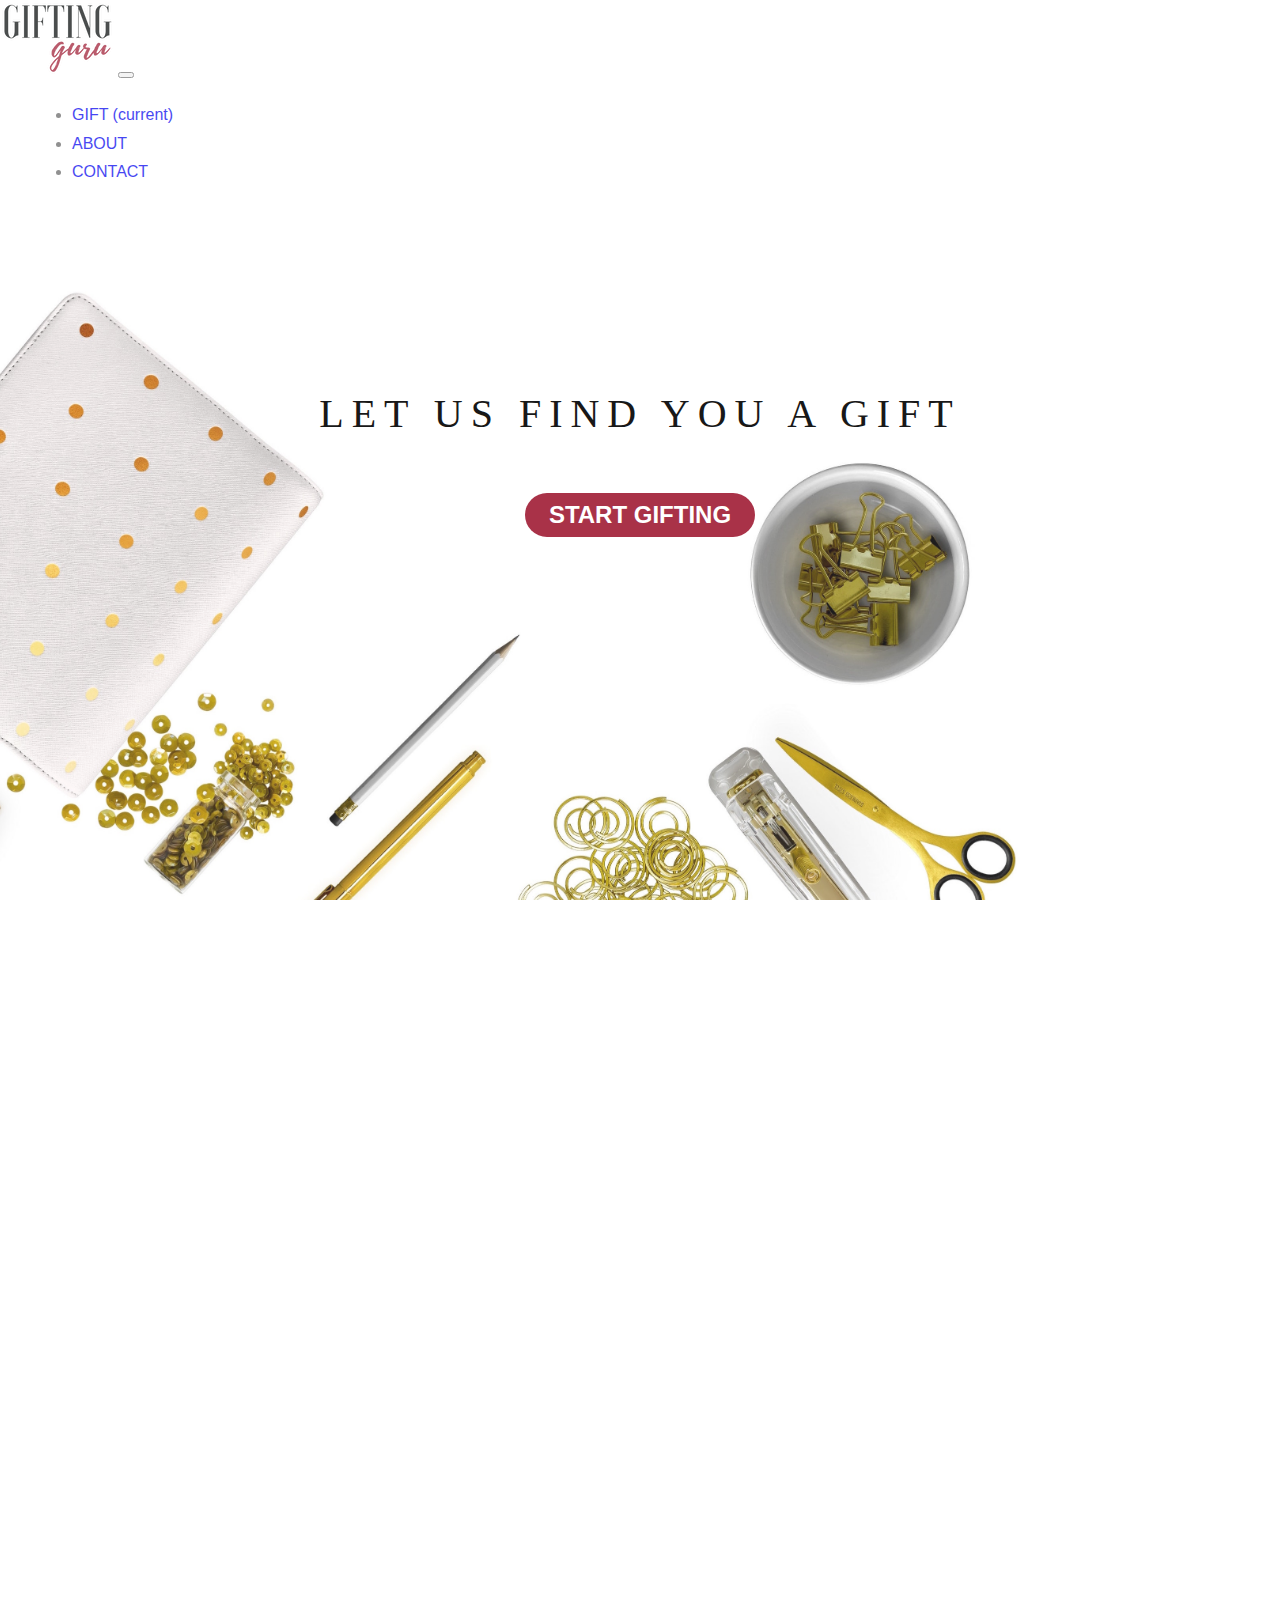
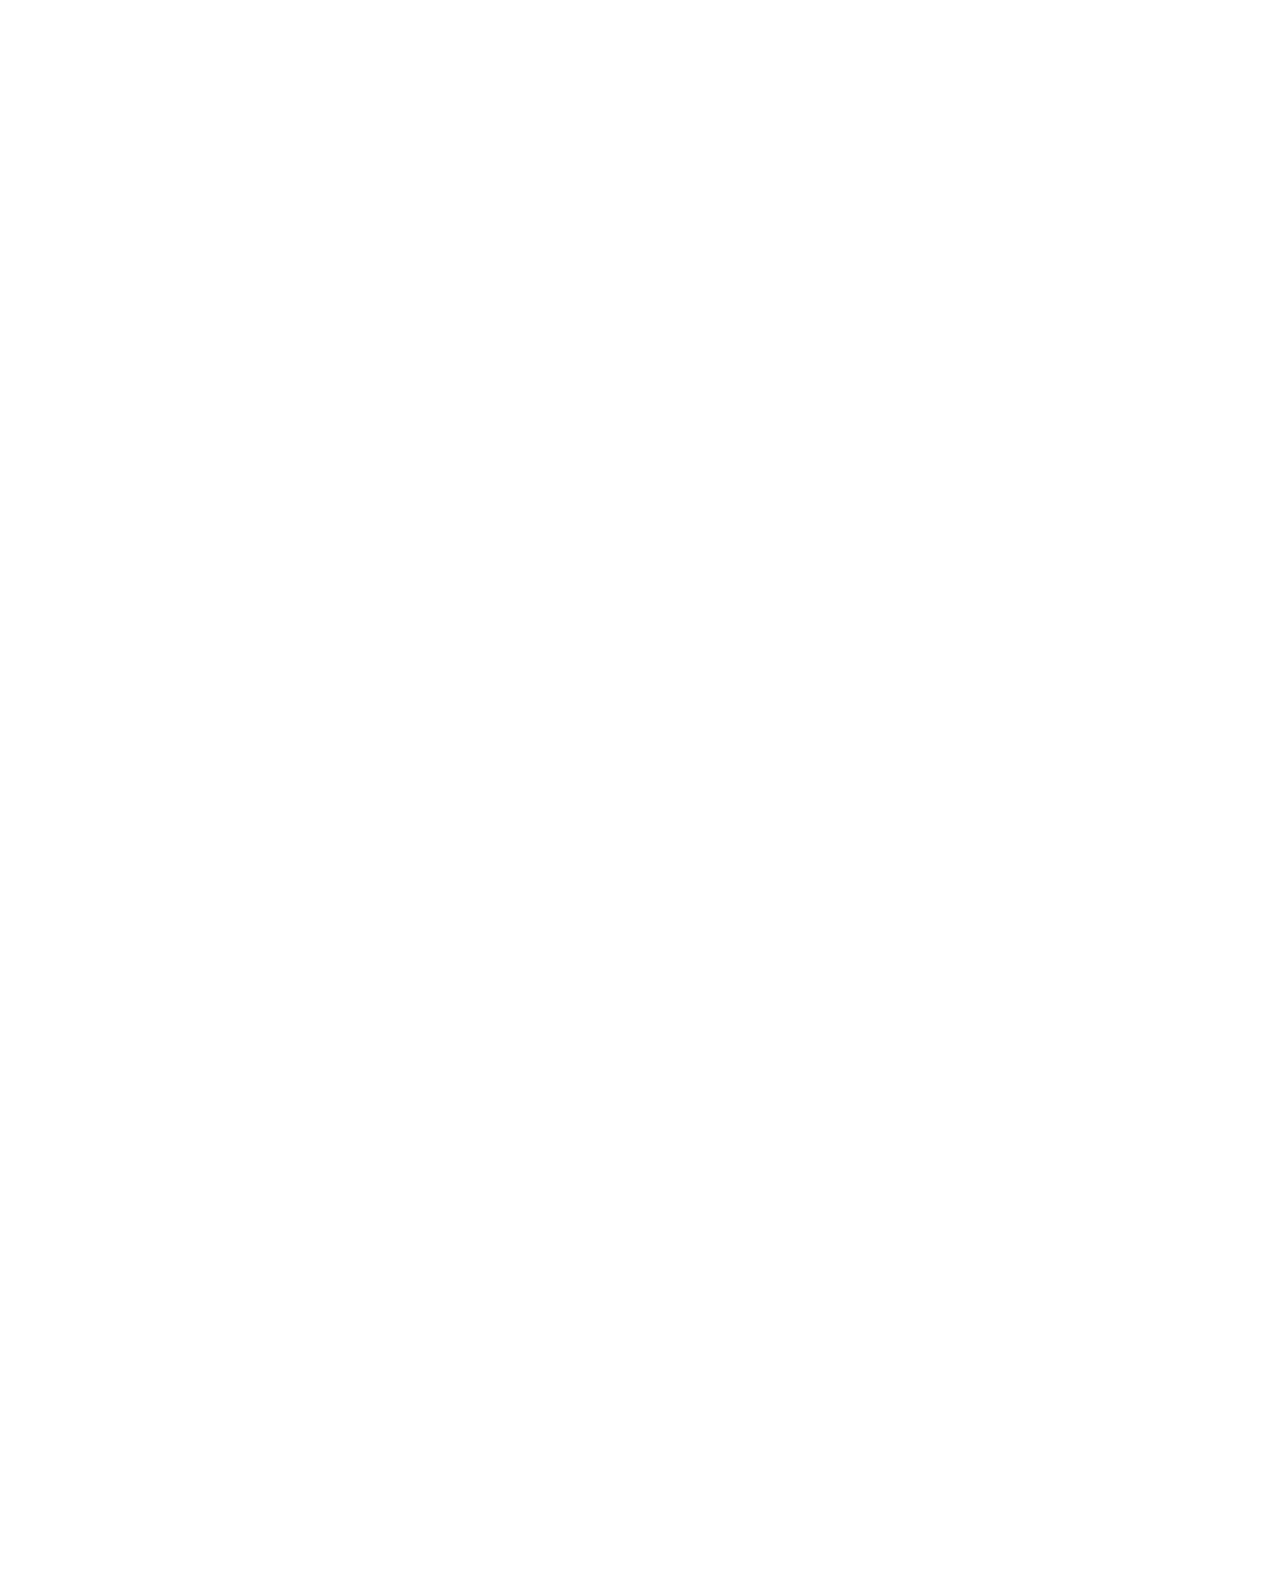
==== commit e63e2e6f: "make new edits" ====
--- a/index.html
+++ b/index.html
@@ -21,9 +21,9 @@
 <body>
 
 
-<div style="width:100%;" class="pimg5">
+<div class="pimg5">
   <!-- navbar -->
-  <nav style="opacity: 0.8; width: 100%;" class="navbar navbar-expand-lg navbar-light bg-light">
+  <nav style="opacity: 0.8; width: 100%;" class="navbar navbar-expand-lg navbar-light bg-light row">
     <a class="navbar-brand" href="#"><img src="./img/gifting_guru_logo.webp"></a>
     <button class="navbar-toggler" type="button" data-toggle="collapse" data-target="#navbarSupportedContent" aria-controls="navbarSupportedContent" aria-expanded="false" aria-label="Toggle navigation">
       <span class="navbar-toggler-icon"></span>
@@ -46,59 +46,55 @@
 
   <section class="ptext">
     <blockquote style="font-size: 2.5rem; font-color:black; margin-bottom: 5%; margin-top: 0%;" class="blockquote">
-      <p class="mb-0">Let us Find you a GIFT</p>
+      <p class="mb-0 font_let_us">Let us Find you a GIFT</p>
     </blockquote>
     <button id="gift_button" class="border"><a style="text-decoration: none; color: white;" href="gift.html">START GIFTING</a></button>
   </section>
 </div>
 
 <!-- how it works -->
-<section style="width: 100%; margin: 0; text-align: center;" class="section section-light row">
-  <div style="margin: 2% 0%;" class="col">
-    <h2>HOW IT WORKS</h2>
-  </div>
-  <div style="width: 100%; margin:0;"  class="row">
+<section style="height: 75vh; text-align: center;" id="how_it_works_section" class="pimg6 section section-light row">
+  <div style="margin: 5% 0;" class="row">
     <!-- image 1 -->
-    <div class="spacing-top-bottom col">
-      <button style="padding: 4rem; margin-top: 0;" class="border trans how_it_works">
+    <div class="spacing-top-bottom col small_screen_small_size">
+      <button class="border trans how_it_works">
         <img src="./img/gifting_imgs/step_1.png">
       </button>
       <p class="subtitle">NEED A GIFT BUT HAVE<br> NO IDEA WHAT TO GET?</p>
     </div>
     <!-- image 2 -->
-    <div class="spacing-top-bottom col">
-      <button style="padding: 4rem; margin-top: 0;" class="border trans how_it_works">
+    <div class="spacing-top-bottom col small_screen_small_size">
+      <button class="border trans how_it_works">
         <img src="./img/gifting_imgs/step_2.png">
       </button>
-      <p class="subtitle">SUBMIT IT FOR<br> EVALUATION</p>
+      <p class="subtitle">OUR GIFTING EXPERTS <br> ARE HERE TO HELP</p>
     </div>
     <!-- image 3 -->
-    <div class="spacing-top-bottom col">
-      <button style="padding: 4rem; margin-top: 0;" class="border trans how_it_works">
+    <div class="spacing-top-bottom col small_screen_small_size">
+      <button class="border trans how_it_works">
         <img src="./img/gifting_imgs/step_3.png">
       </button>
-      <p class="subtitle">RECEIVE CURATED GIFT <br> INSTANTLY!</p>
+      <p class="subtitle">RECEIVE PERFECTLY CURATED <br> GIFT INSTANTLY!</p>
     </div>
   </div>
 </section>
 
 <!-- VIDEO -->
-<section style="width: 100%; height: 100%; margin:0;" class="pimg6 row">
+<!-- <section style="width: 100%; height: 100%; margin:0;" class="pimg6 row">
   <video style="display: block; margin: 0 auto;" src="./video/GG_VIDEO.mov" autoplay loop></video>
-</section>
+</section> -->
 
 <!-- ABOUT US / OUR STORY CAROUSEL -->
-<section style="margin: 0;" class="row section section-dark">
-  <div style="margin: 5% 0%;" class="col">
+<section id="carousel_place" class="section section-dark row ">
     <div id="carouselExampleIndicators" class="carousel slide" data-ride="carousel">
       <ol class="carousel-indicators">
-        <li data-target="#carouselExampleIndicators" data-slide-to="0" class="active"></li>
-        <li data-target="#carouselExampleIndicators" data-slide-to="1"></li>
+        <li style="border-radius: 50%; width: 5px; height: 5px;" data-target="#carouselExampleIndicators" data-slide-to="0" class="active"></li>
+        <li style="border-radius: 50%;width: 5px; height: 5px;" data-target="#carouselExampleIndicators" data-slide-to="1"></li>
       </ol>
       <!-- ABOUT US -->
       <div class="carousel-inner">
         <div class="carousel-item active">
-          <h2 style="text-align: center;" id="about_us">ABOUT US</h2>
+          <h2 style="text-align: center;" id="about_us">THE PLATFORM</h2>
           <p style="margin: 3% 10%">
             Gifting Guru is a gifting tech platform that generates instant gift recommendations for everyone on your shopping list. We value the idea of spreading love through gift giving and struggling to find a gift should never be a reason not to gift. Let us give you the gift idea, you do the spreading of love. Our gift recommendations are hand picked products and services that are trendy, relevant and sure to be loved by your giftee, guaranteed!
           </p>
@@ -122,35 +118,28 @@
         <span class="sr-only">Next</span>
       </a>
     </div>
-  </div>
 </section>
 
 <!-- CONTACT -->
-<section style="height: 100vh; opacity: 0.8;" class="pimg4">
-  <div style="margin: 0;" class="row">
-    <div style="margin: 5% 0%;" class="ptext col">
-        <h2 id="contact_us" style="margin-bottom: 1rem; font-weight: 800; line-height: 4rem;  color: white; font-size: 2.5rem;">
-          <span style="color:#A01C35;"> FOR ANY INQUIRIES, EMAIL</span><br style="margin-bottom: 1%;">
-        </h2>
-        <h2 style="margin: 0; font-weight: 800; line-height: 2.5rem;  color: white; font-size: 2.5rem;">
-          <splan style="color:#313131;">Info@giftingguru.ca <br> Toronto, ON </splan>
-        </h2>
-    </div>
+<section style="height: 100vh;" class="pimg6 row"> 
+  <div style="margin-top: 10%; margin-bottom: 4%;" class="col-12 center_my_col">
+    <h2 id="contact_us" class="contact_style" style="color:#A01C35;">FOR ANY INQUIRIES, EMAIL</h2>
+    <h2 class="contact_style" style="line-height: 3rem; color:#313131;">
+          Info@giftingguru.ca <br> Toronto, ON
+    </h2>
   </div>
 
-  <div style="margin: 0; padding: 0;" class="row">
-    <div class="ptext col">
-      <button id="gift_button" class="border"><a style="text-decoration: none; margin-top: 0; color: white;" href="gift.html"">READY SET GIFT</a></button>
-    </div>
+  <div style="margin-bottom: 10%;" class="col-12 center_my_col">
+      <button id="gift_button" class="border"><a style="text-decoration: none; margin-top: 0; color: white;" href="gift.html"">READY, SET, GIFT</a></button>
   </div>
 
 
   <!-- footer -->
-<footer style="margin: 0; bottom: 0; position: absolute;" class="page-footer">
+<footer style="margin: 0; bottom: 0; position: relative; opacity: 0.9;" class="section-light page-footer col-12">
 
     <ul style="text-align: center; margin: 1% 0%;" class="inline_ul row">
         <li class="nav-item col">
-          <a class="nav-link" href="#gift_button">GIFT</a>
+          <a class="nav-link" href="./gift.html">GIFT</a>
         </li>
         <li class="nav-item col">
           <a class="nav-link" href="#about_us">ABOUT</a>
@@ -160,25 +149,10 @@
         </li>
       </ul>
 
-
-  <!-- <div class="collapse navbar-collapse row" id="navbarSupportedContent">
-      <ul class="navbar-nav ml-auto">
-        <li class="nav-item active">
-          <a class="nav-link" href="#gift_button">GIFT <span class="sr-only">(current)</span></a>
-        </li>
-        <li class="nav-item">
-          <a class="nav-link" href="#about_us">ABOUT</a>
-        </li>
-        <li class="nav-item">
-          <a class="nav-link" href="#contact_us">CONTACT</a>
-        </li>
-      </ul>
-    </div>
- -->
+  <!-- logo for facebook and instagram -->
   <div style="margin: 1% 0%;" class="row">
     <ul class="col inline_ul">
       <li class="inline_li_margin">
-        <!-- (facebook.com/giftingguru.ca, Instagram.com/giftingguru.ca) -->
         <a href="https://www.facebook.com/giftingguru.ca" target="_blank"><img class="footer_logo" src="./img/facebook-logo.png" alt="facebook"></a>
       </li>
       <li class="inline_li_margin">
@@ -193,7 +167,7 @@
   </div>
   <!-- Copyright -->
   <div style="margin: 0.5% 0%; text-align: center;" class="footer-copyright">
-    Copyright 2018 by Gifting Guru
+      &copy; 2018 by Gifting Guru
   </div>
 </footer>
 </section>
--- a/css/style.css
+++ b/css/style.css
@@ -11,11 +11,30 @@
   overflow-x: hidden;
 }
 
+a {
+  text-decoration: none; 
+}
+
+.font_let_us {
+  color:black;
+  font-family: baskervillemtw01-smbdit,serif;
+}
+
 #gift_button {
   border-radius: 100px;
-  padding: 1rem 1.5rem; 
+  padding: 0.5rem 1.5rem; 
+  font-size: 1.5rem;
+  font-weight: bold;
   background-color: rgba(160, 28, 53, 1); 
   border: none;
+}
+
+.contact_style {
+  margin-bottom: 1rem; 
+  font-weight: 800; 
+  line-height: 4rem; 
+  color: white; 
+  font-size: 2.5rem;
 }
 
 .pimg1, .pimg2, .pimg3, .pimg4, .pimg5, .pimg6, .contact_section {
@@ -75,8 +94,8 @@
 
 .pimg5 {
   background-image:url('../img/pagebg_1.jpg');
-  height:100%;
-  width:100%;
+  height:100vh;
+  width:100vw;
 }
 
 .pimg6 {
@@ -88,17 +107,18 @@
 .section{
   text-align:center;
   /*padding:50px 80px;*/
-  width: 100%;
-  margin: 0;
+  /*width: 100%;*/
+  /*margin: 0;*/
 }
 
 nav {
   width: 100%;
 }
 
+
 .section-light{
   background-color:#f4f4f4;
-  color:#666;
+  /*color:#666;*/
 }
 
 .section-dark{
@@ -154,12 +174,14 @@
 
 .how_it_works {
   display: inline-block; 
+  padding: 4rem; 
+  margin-top: 0;
   border-radius: 50%;
   border-color: black;
   text-align: center;
-  /*margin: 2rem;*/
-  padding: 10rem;
-  /*background-color: green;*/
+}
+/*how_it_works*/
+
 }
 p.show_on_hover {
   opacity: 0; 
@@ -199,12 +221,9 @@
 }
 /* circle size and shape */
 .circles_size_position {
-  /*margin-bottom: 10rem;*/
-  /*background-color: green;*/
 }
 /* subtitle for 3 pieces */
 .subtitle {
-  /*background-color: green;*/
   width:100%;
   margin: 5% 0%;
   text-transform:uppercase;
@@ -212,9 +231,6 @@
   font-weight: bold; 
   /*background-color: white;*/
   font-size: 1.1rem;
-  /*margin-bottom: 20%;*/
-  /*margin-right: 10%;*/
-  /*margin-left: 10%;*/
 }
 
 .footer_logo {
@@ -234,11 +250,62 @@
   display: inline-block; margin: 1px 1%;
 }
 
-@media only screen and (max-width: 760px) {
+@media only screen and (max-width: 860px) {
   .under_h5 {
     margin-right: 20rem;
     margin-left: 20rem;
   }
+
+  #how_it_works_section {
+    width: 100vw;
+  }
+  .small_screen_small_size {
+    display: inline-block;
+    width: 100%;
+    /*padding: 0;*/
+    margin: 10px;
+  }
+  .subtitle {
+
+  }
+  .small_screen_small_size > button {
+    margin: auto;
+    padding: 2rem;
+
+  }
+
+  button > img {
+    width: 50px;
+    height: 50px;
+  }
+
+  #carousel_place{
+    height: 75%; 
+    width: 100vw; 
+  }
+}
+
+#carousel_place{
+  width: 100vw; 
+  height: 50vh;
+  padding: 2rem 0; 
+  margin: 0; 
+  background-color: #A01C35;
+}
+
+.center_my_col {
+  text-align: center;
+}
+
+.row {
+  width: 100vw; 
+  margin:0;
+}
+#how_it_works_section {
+  width: 100%; 
+  height: 60vh; 
+  margin: 0; 
+  text-align: center;
 }
 
 /*hover over element*/
